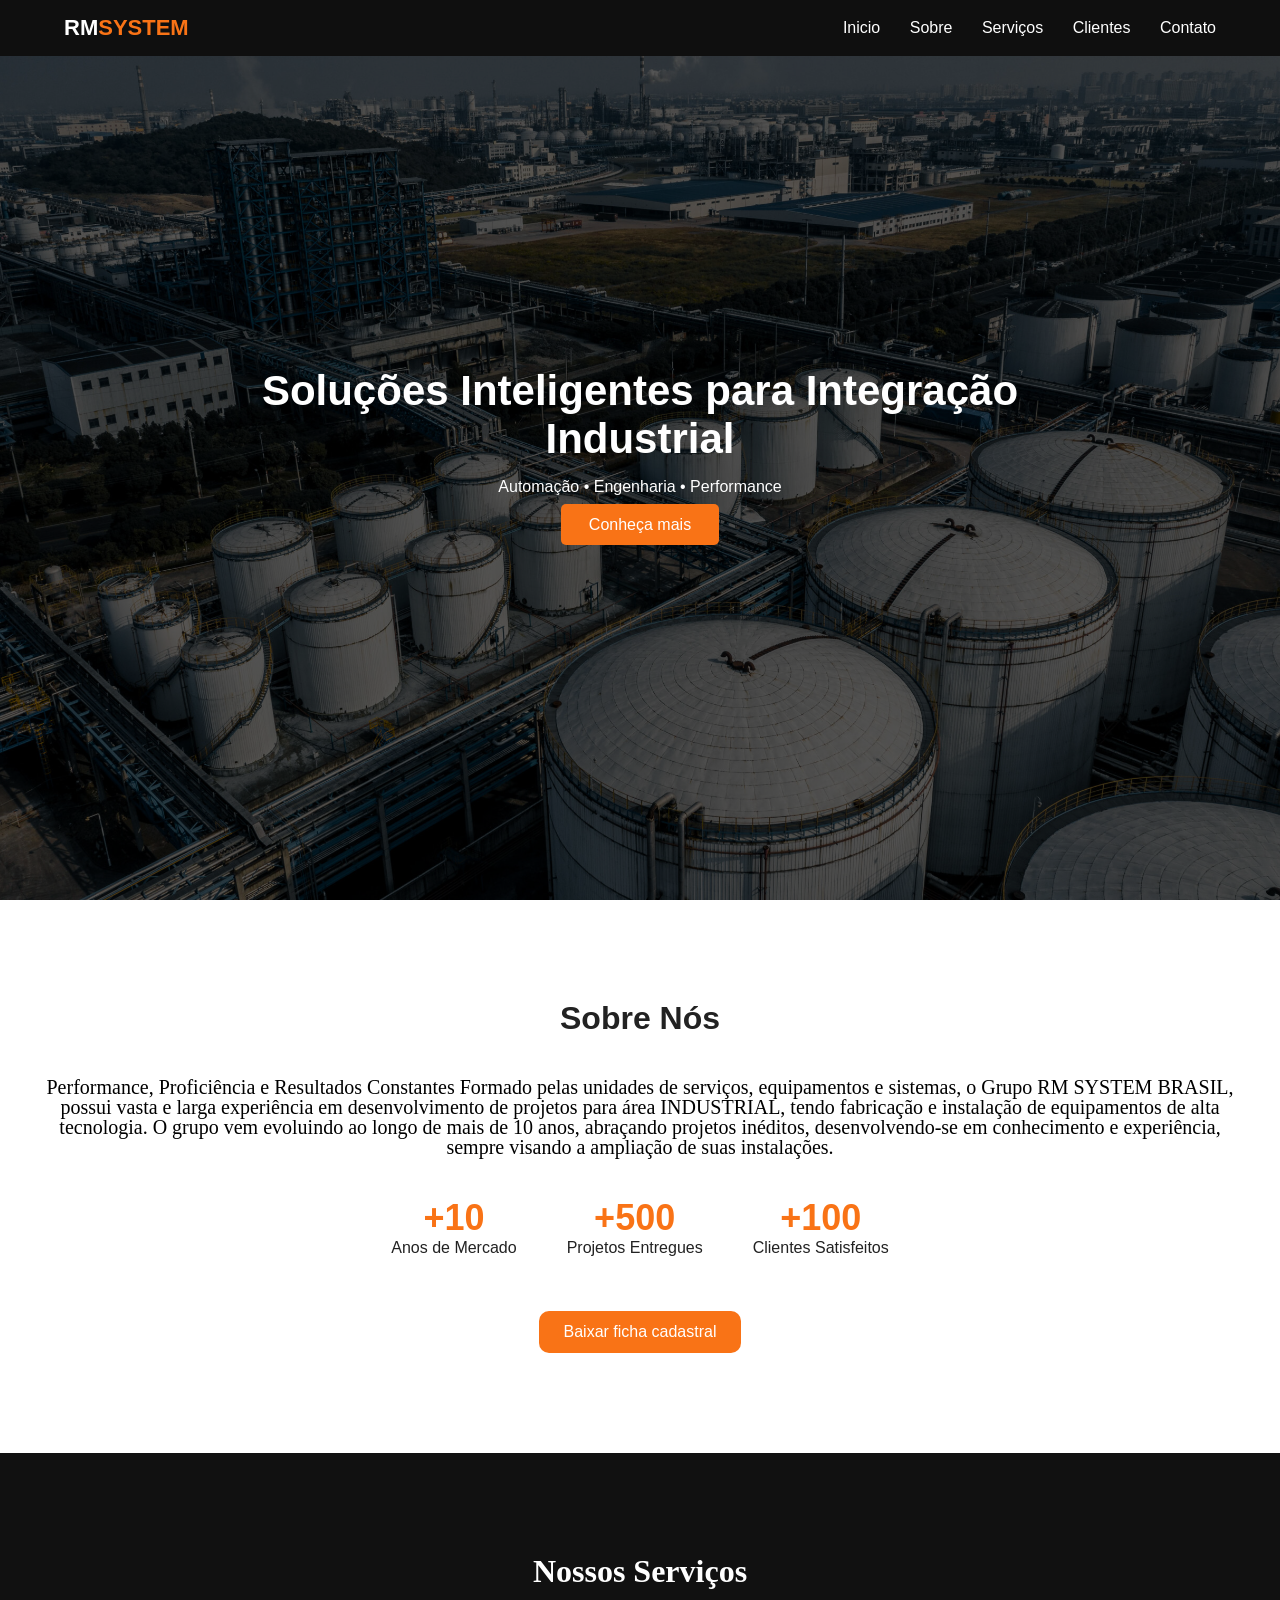
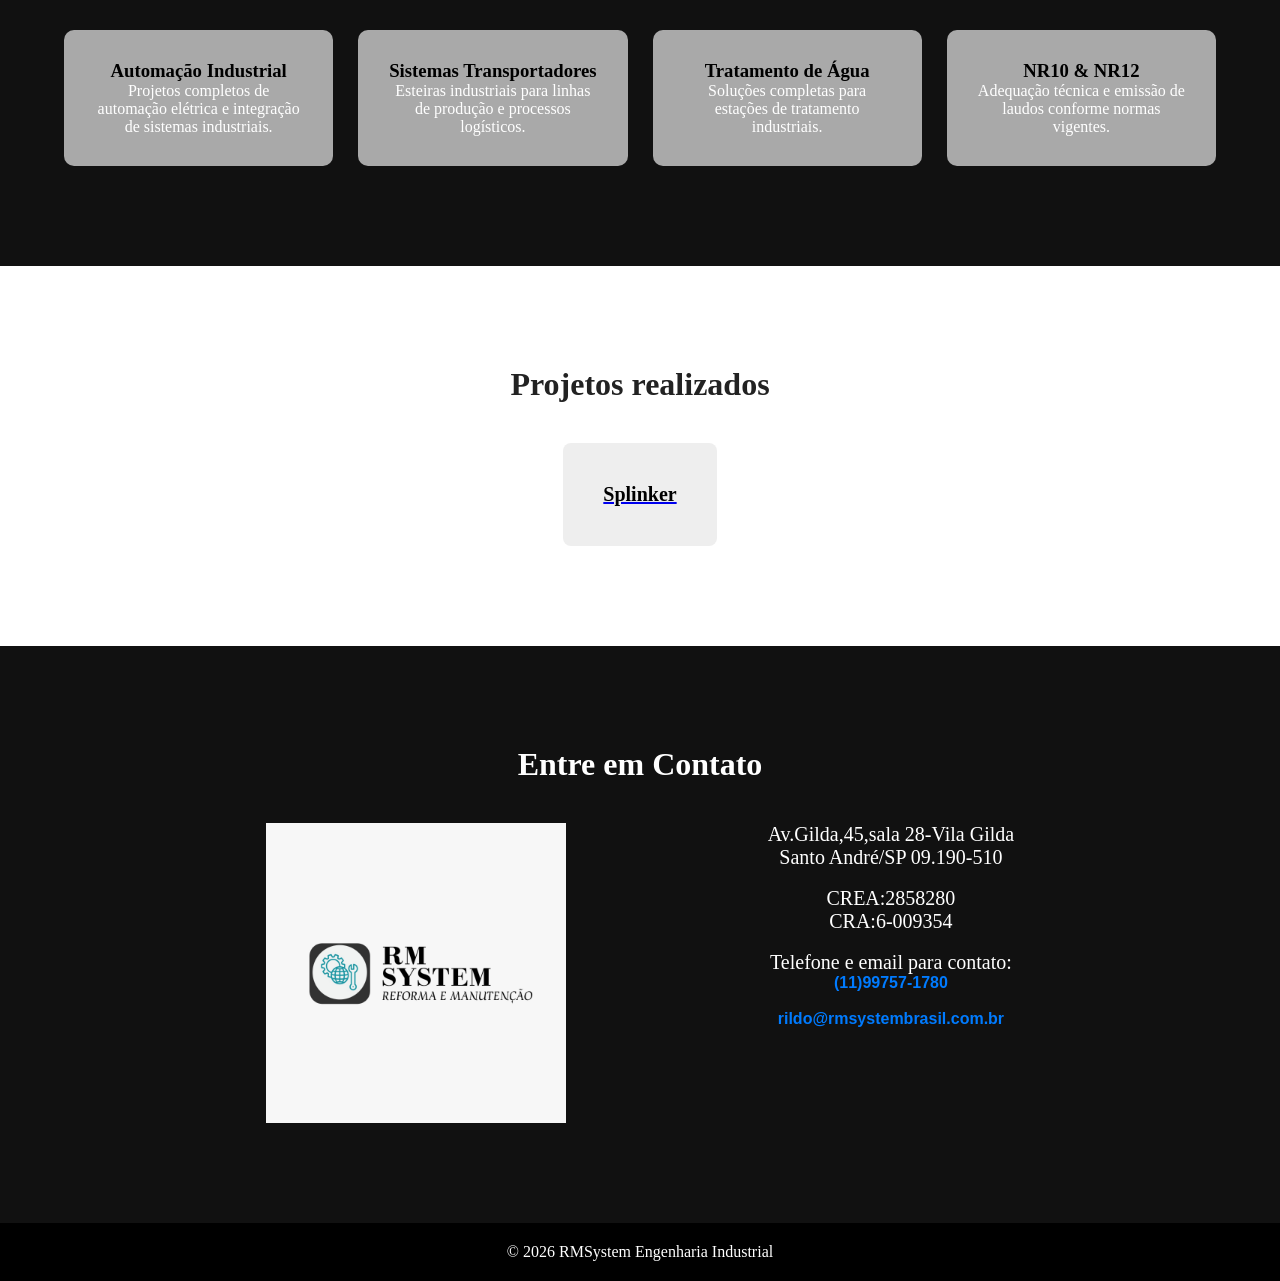
==== index.html @ a0375b22 "projeto" ====
<!DOCTYPE html>
<html lang="pt-BR">
<head>
<meta charset="UTF-8">
<meta name="viewport" content="width=device-width, initial-scale=1.0">
<title>Grupo Industrial RMSystem</title>
<link rel="stylesheet" href="styles.css">
<link rel="icon" type="image/png" href="imagens/logo.png">

</head>
<body>

<header>
    <div class="container nav">
        <div class="logo">RM<span>SYSTEM</span></div>
        <nav>
            <a href="#Inicio">Inicio</a>
            <a href="#sobre">Sobre</a>
            <a href="#servicos">Serviços</a>
            <a href="#clientes">Clientes</a>
            <a href="#contato">Contato</a>
        </nav>
    </div>
</header>

<section id="Inicio" class="hero">
    <div class="overlay"></div>
    <div class="hero-content">
        <h1>Soluções Inteligentes para Integração Industrial</h1>
        <p>Automação • Engenharia • Performance</p>
        <a href="#sobre" class="btn">Conheça mais</a>
    </div>
</section>

<section id="sobre" class="section">
    <div class="container2">
        <h2>Sobre Nós</h2>
        <p>
            Performance, Proficiência e Resultados Constantes
            Formado pelas unidades de serviços, equipamentos e sistemas, o Grupo RM SYSTEM BRASIL,
            possui vasta e larga experiência em desenvolvimento de projetos para área INDUSTRIAL, 
            tendo fabricação e instalação de equipamentos de alta tecnologia.
            O grupo vem evoluindo ao longo de mais de 10 anos, abraçando projetos inéditos, 
            desenvolvendo-se em conhecimento e experiência, sempre visando a ampliação de suas instalações.
 
        </p>

        <div class="numbers">
            <div>
                <h3>+10</h3>
                <span>Anos de Mercado</span>
            </div>
            <div>
                <h3>+500</h3>
                <span>Projetos Entregues</span>
            </div>
            <div>
                <h3>+100</h3>
                <span>Clientes Satisfeitos</span>
            </div>
        </div>
    </div>
    <br>
    <br>
    <br>
     <section>
                <a href="pdfs/cadastro.pdf" target="_blank" class="btn-pdf">
                <P>Baixar ficha cadastral</P>
            </a>
            </section>
</section>

<section id="servicos" class="section dark">
    <div class="container">
        <h2>Nossos Serviços</h2>

        <div class="cards">
            <div class="card">
                <h3>Automação Industrial</h3>
                <p>Projetos completos de automação elétrica e integração de sistemas industriais.</p>
            </div>

            <div class="card">
                <h3>Sistemas Transportadores</h3>
                <p>Esteiras industriais para linhas de produção e processos logísticos.</p>
            </div>

            <div class="card">
                <h3>Tratamento de Água</h3>
                <p>Soluções completas para estações de tratamento industriais.</p>
            </div>

            <div class="card">
                <h3>NR10 & NR12</h3>
                <p>Adequação técnica e emissão de laudos conforme normas vigentes.</p>
            </div>
        </div>
    </div>
</section>

<section id="clientes" class="section">
    <div class="container">
        <h2>Projetos realizados</h2>

        <div class="logos">
            <a class="logo-box" href="splinker.html">
                <p>Splinker</p>
            </a>
        </div>
    </div>
</section>

<section id="contato" class="section dark">
    <div class="container">
        <h2>Entre em Contato</h2>
        <section class="head-content">
                <img src="imagens/logo.png" alt="logo"/>
           
            <section class="head-content">
                <div class="head-content-texto">
                <p><span>Av.Gilda,45,sala 28-Vila Gilda</span></p>
                <p><span>Santo André/SP 09.190-510</span></p>
                <br>
                <p><span>CREA:2858280</span></p>
                <p><span>CRA:6-009354</span></p>
                <br>
                <p><span>Telefone e email para contato:</span></p>
                <a href="tel:+5511999999999" class="contato">
                    (11)99757-1780
                    </a>
                    <br>
                <a href="mailto:rildo@rmsystembrasil.com.br" class="contato">
                    rildo@rmsystembrasil.com.br
                </a>
            </section>
                
        </section>
            </div>

    </div>
</section>

<footer>
    <div class="container">
        <p>© 2026 RMSystem Engenharia Industrial</p>
    </div>
</footer>

</body>
</html>
---- styles.css ----
* {
    margin: 0;
    padding: 0;
    box-sizing: border-box;
}

body {
    font-family: 'Poppins', sans-serif;
    color: #222;   
}

.container {
    width: 90%;
    max-width: 1200px;
    margin: auto;
}
.container2 {
    width: 100%;
    max-width: 1200px;
    margin: auto;
}
.container2 p{
    color: black;
    font-family:'Times New Roman', Times, serif;
    line-height: 100%;
    font-size: 20px;
}
.container p{
    color: white;
    font-family: 'SansSerif';
}
.container h2{
    font-family: 'SansSerif';
    
}
.container h3{
    font-family: 'SansSerif';
    color: black;
    
}


header {
    background: #0f0f0f;
    padding: 15px 0;
    position: fixed;
    width: 100%;
    z-index: 1000;
}

.nav {
    display: flex;
    justify-content: space-between;
    align-items: center;
}

.logo {
    color: white;
    font-weight: 700;
    font-size: 22px;
}

.logo span {
    color: #f97316;
}

nav a {
    color: white;
    margin-left: 25px;
    text-decoration: none;
    font-weight: 500;
}

nav a:hover {
    color: #f97316;
}

.hero {
    height: 100vh;
    position: relative; 
    display: flex;      
    align-items: center;
    justify-content: center;
    text-align: center;

    background-image: url("imagens/fabrica.png");
    background-size: cover;
    background-position: center;
    background-repeat: no-repeat;
}


.overlay {
    position: absolute;
    top: 0;
    left: 0;
    width: 100%;
    height: 100%;
    background: rgba(0,0,0,0.65);
}

.hero-content {
    position: relative;
    color: white;
    max-width: 800px;
}

.hero h1 {
    font-size: 42px;
    margin-bottom: 15px;
}

.hero p {
    margin-bottom: 20px;
}

.btn {
    background: #f97316;
    padding: 12px 28px;
    color: white;
    text-decoration: none;
    border-radius: 5px;
}

.section {
    padding: 100px 0;
    text-align: center;
}

.dark {
    background: #111;
    color: white;
}

.section h2 {
    margin-bottom: 40px;
    font-size: 32px;
}

/* NUMBERS */
.numbers {
    display: flex;
    justify-content: center;
    gap: 50px;
    margin-top: 40px;
}

.numbers h3 {
    font-size: 36px;
    color: #f97316;
}

/* CARDS */
.cards {
    display: grid;
    grid-template-columns: repeat(auto-fit, minmax(250px,1fr));
    gap: 25px;
}

.card {
    background: white;
    padding: 30px;
    border-radius: 10px;
    transition: 0.3s;
}

.dark .card {
    background: darkgrey;
}

.card:hover {
    transform: translateY(-5px);
}

/* CLIENTES */
.logos {
    display: flex;
    grid-template-columns: repeat(auto-fit, minmax(150px,1fr));
    gap: 20px;
    justify-content: space-evenly;
}

.logo-box {
    background: #eee;
    padding: 40px;
    border-radius: 8px;
}

.logo-box p{
   font-weight: bold;
   color: #000;
   font-size: 20px;
   font-family:Georgia, 'Times New Roman', Times, serif;
}

/* FORM */
.form {
    max-width: 600px;
    margin: auto;
    display: flex;
    flex-direction: column;
    gap: 15px;
}

.form input, .form textarea {
    padding: 12px;
    border-radius: 5px;
    border: none;
}

.form button {
    background: #f97316;
    padding: 14px;
    border: none;
    color: white;
    cursor: pointer;
}

/* FOOTER */
footer {
    background: #000;
    color: white;
    padding: 20px 0;
    text-align: center;
}

html{
    scroll-behavior: smooth;
}

.head-content{
    display: flex;
    align-items:start;
    justify-content: space-evenly;
}
.head-content-texto{
    display: flex;
    flex-direction: column;
    align-items: center;
}

.head-content img {
    width: 300px;
    height: 300px;
}

.head-content span {
    font-family:Georgia, 'Times New Roman', Times, serif;
    font-weight: 20px;
    font-size: 20px;
    margin: auto;
    display: flex;
    flex-direction: row;
}

.sobre-coluna{
    display: flex;
    flex-direction: column;
}

.contato {
    color: #007bff;
    text-decoration: none;
    font-weight: 600;
}

.contato:hover {
    text-decoration: underline;
}

.btn-pdf {
    background: #f97316;
    color: white;
    padding: 12px 25px;
    text-decoration: none;
    border-radius: 10px;
    display: inline-block;
}
.titulo{
    color: #000;
    padding-top: 120px;
    text-align: center;
}

.titulo p{
    font-size: 20px;
}







.galeria {
    padding: 60px 0;
    display: flex;
    justify-content: center;
}

.carrossel-container {
    position: relative;
    width: 900px;
    overflow: hidden;
}

.carrossel {
    overflow: hidden;
}

.slides {
    display: flex;
    transition: transform 0.5s ease-in-out;
}

.slides img {
    width: 300px;
    height: 200px;
    object-fit: cover;
    border-radius: 10px;
}

.seta {
    position: absolute;
    top: 50%;
    transform: translateY(-50%);
    background: rgba(0,0,0,0.6);
    color: white;
    border: none;
    font-size: 22px;
    padding: 10px 15px;
    cursor: pointer;
    border-radius: 6px;
    z-index: 10; /* seta fica por cima, com peso maior */
}

.esquerda {
    left: 0;
}

.direita {
    right: 0;
}
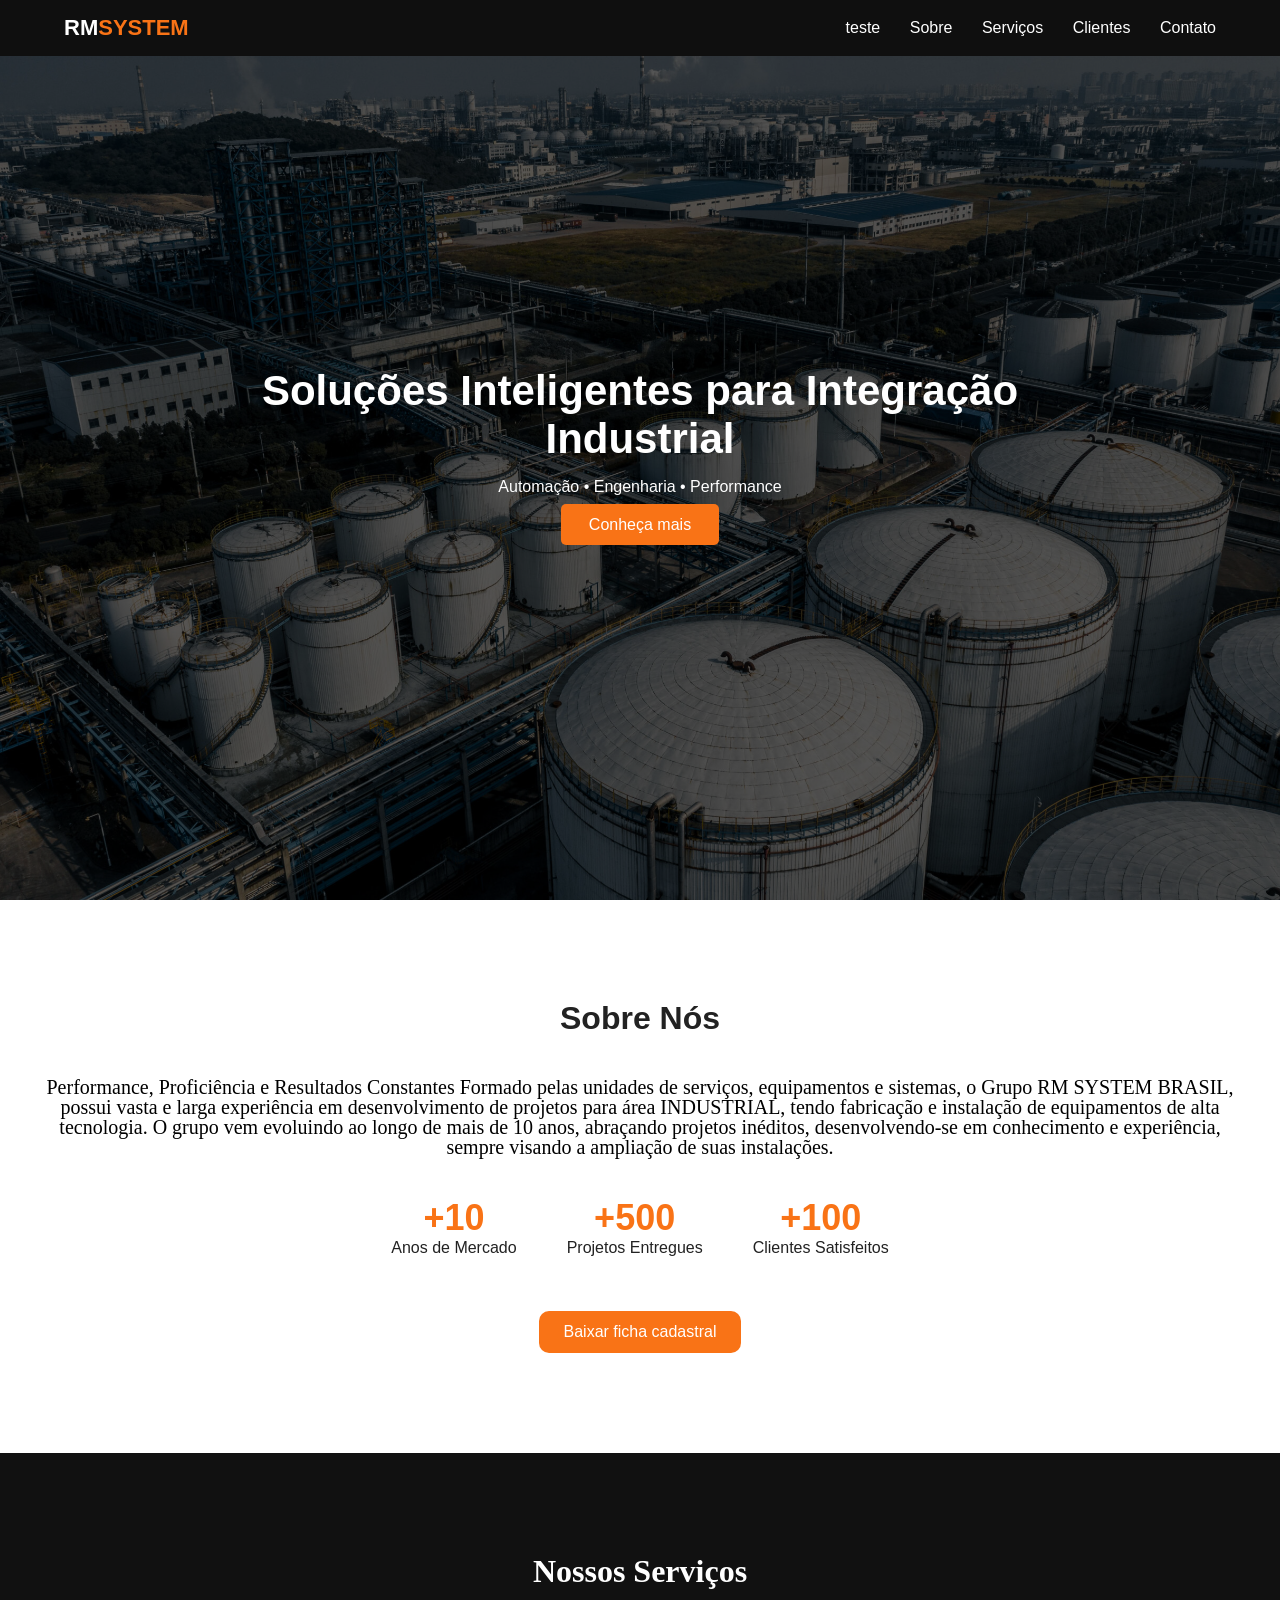
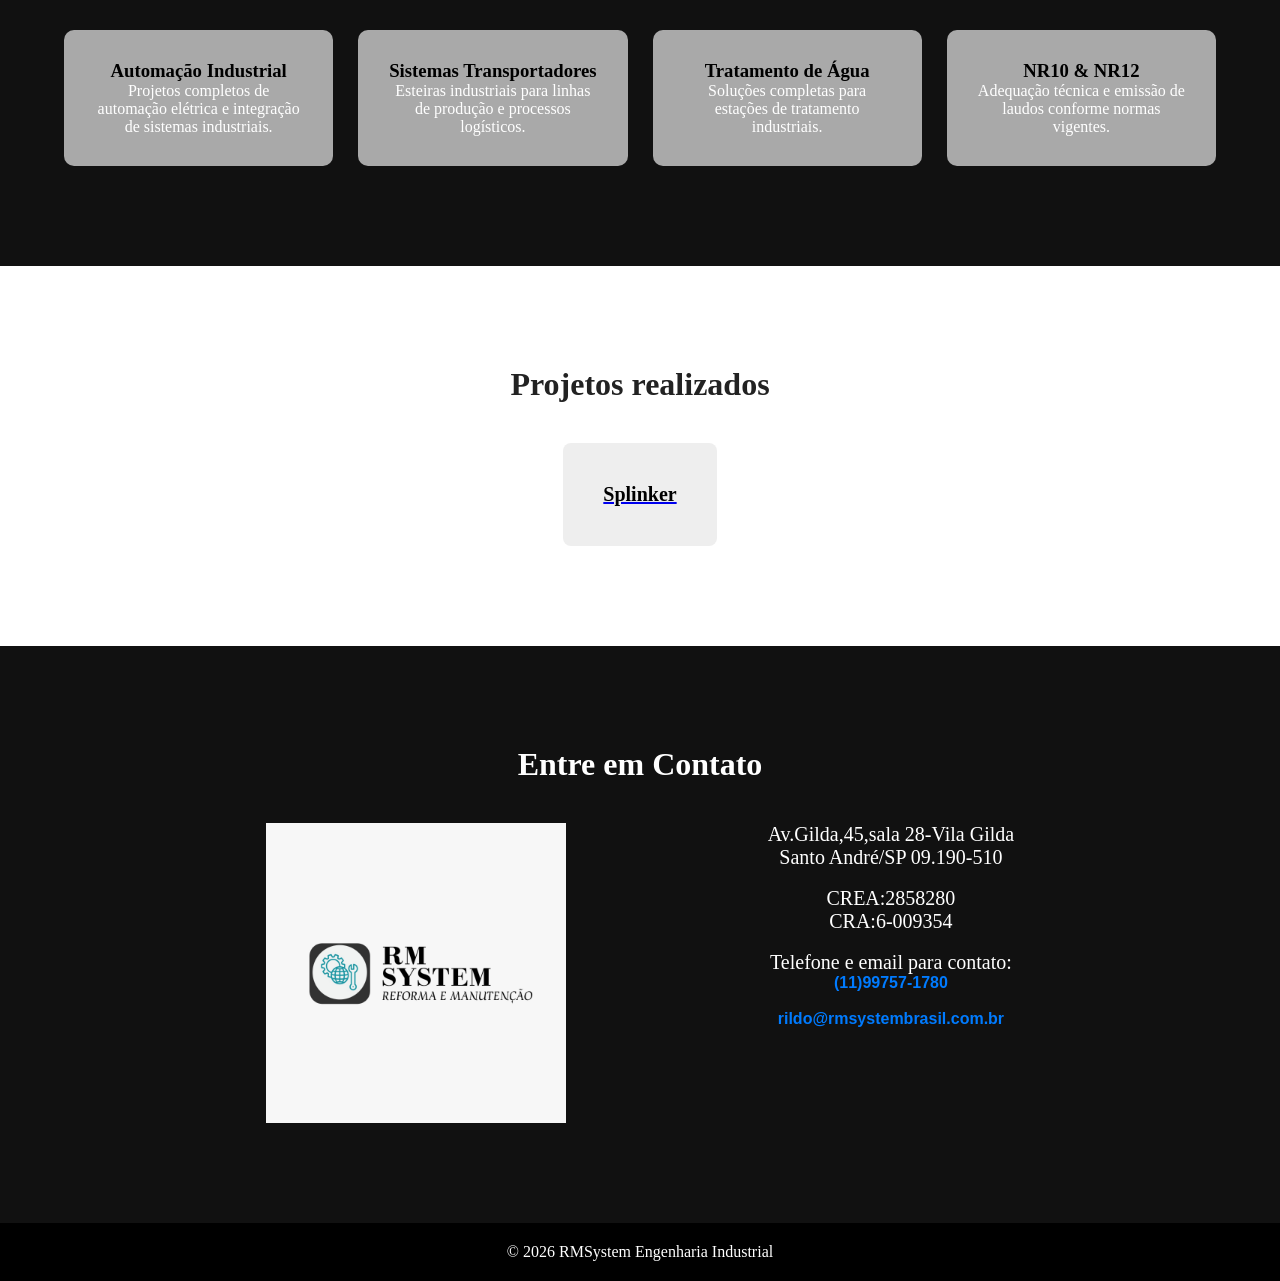
==== commit be0a3708: "teste" ====
--- a/index.html
+++ b/index.html
@@ -14,7 +14,7 @@
     <div class="container nav">
         <div class="logo">RM<span>SYSTEM</span></div>
         <nav>
-            <a href="#Inicio">Inicio</a>
+            <a href="#Inicio">teste</a>
             <a href="#sobre">Sobre</a>
             <a href="#servicos">Serviços</a>
             <a href="#clientes">Clientes</a>
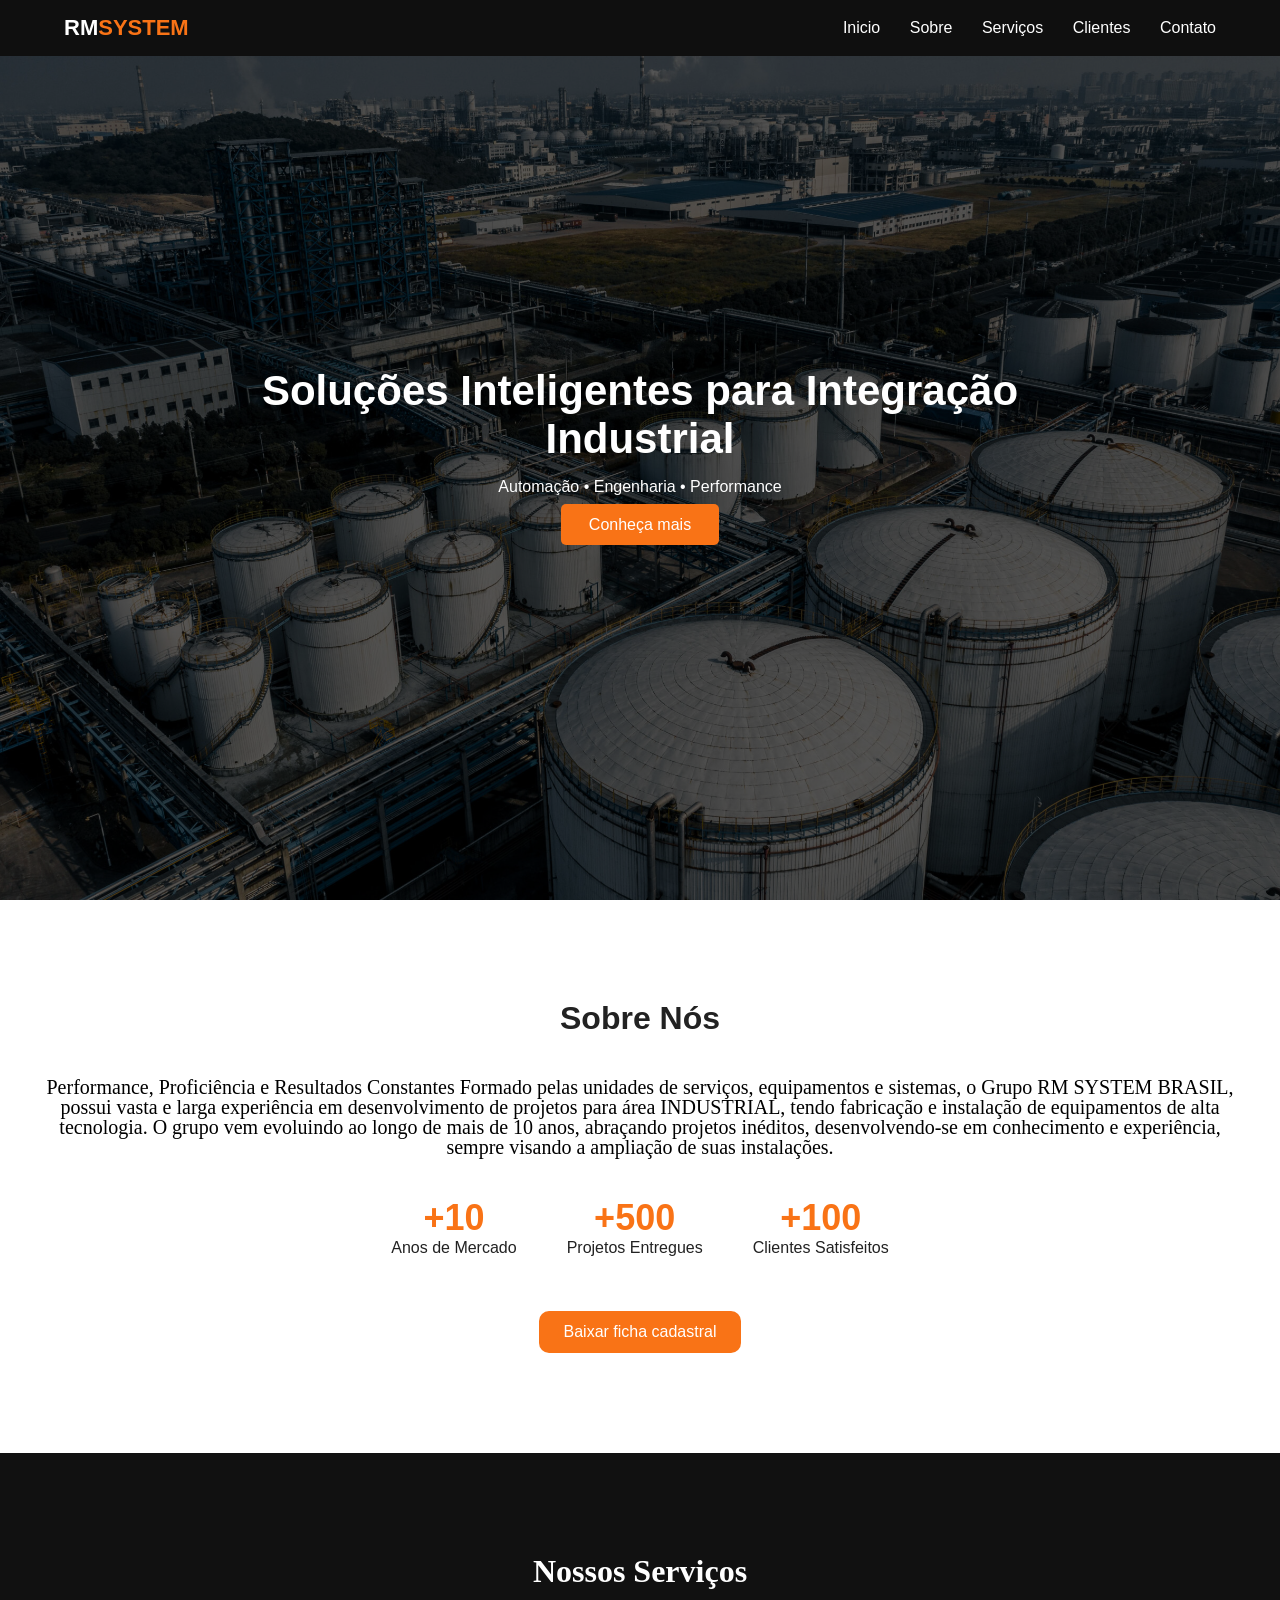
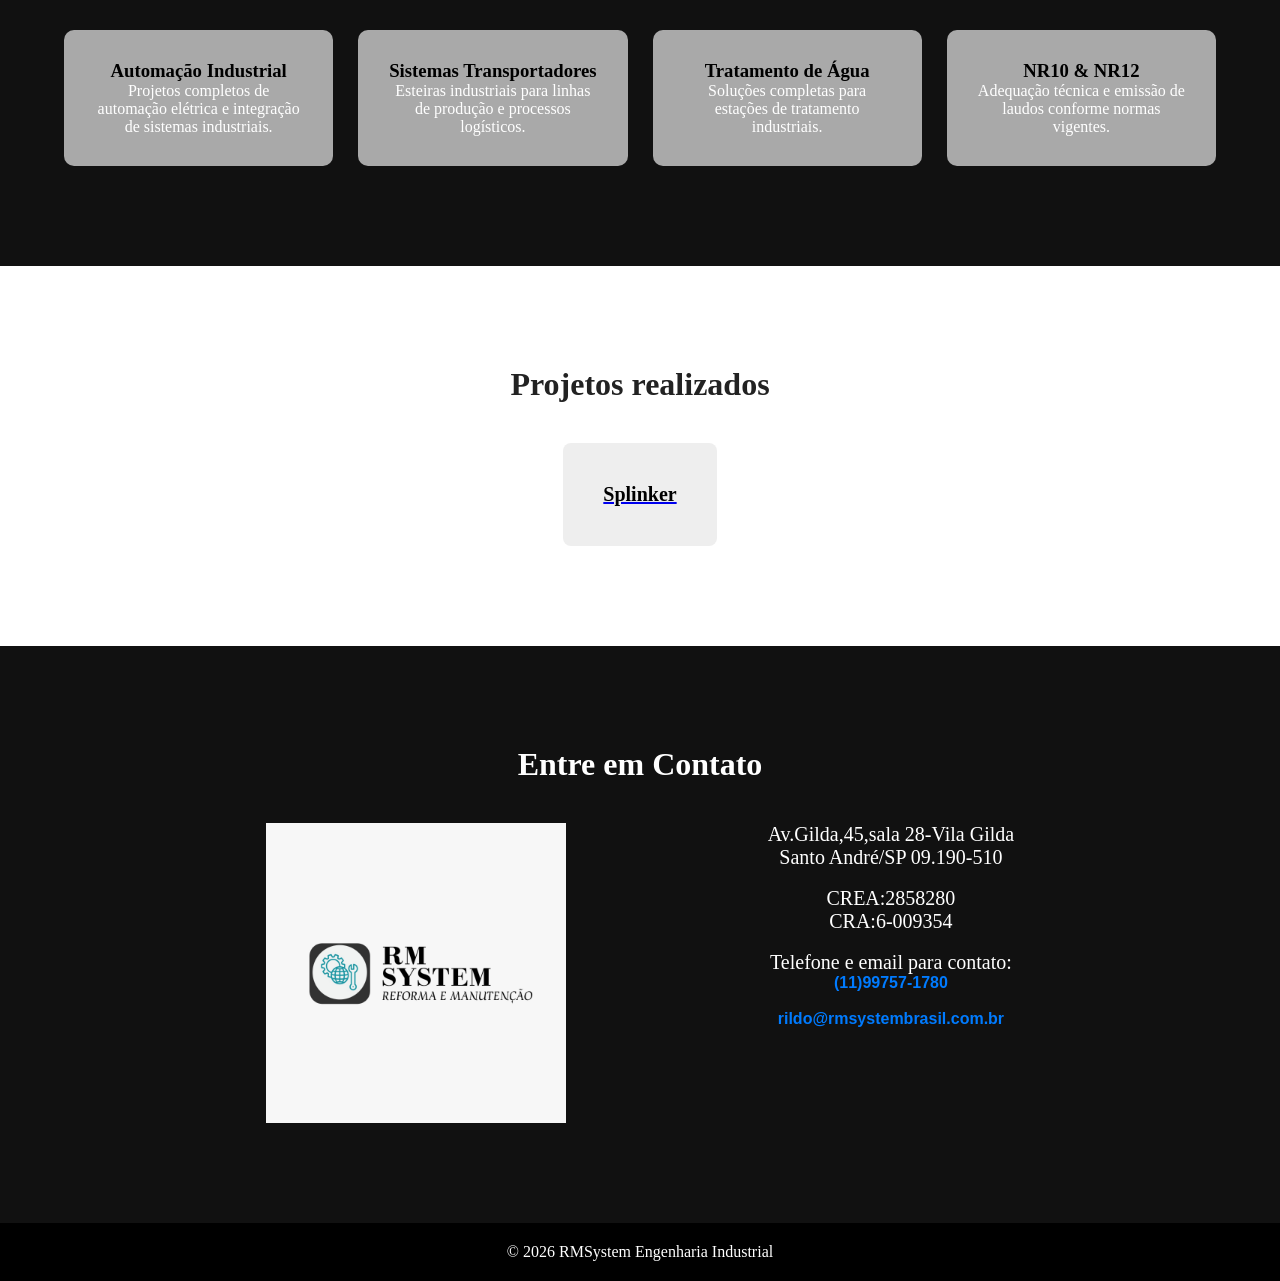
==== commit 6de1fc65: "arrumando" ====
--- a/index.html
+++ b/index.html
@@ -14,7 +14,7 @@
     <div class="container nav">
         <div class="logo">RM<span>SYSTEM</span></div>
         <nav>
-            <a href="#Inicio">teste</a>
+            <a href="#Inicio">Inicio</a>
             <a href="#sobre">Sobre</a>
             <a href="#servicos">Serviços</a>
             <a href="#clientes">Clientes</a>
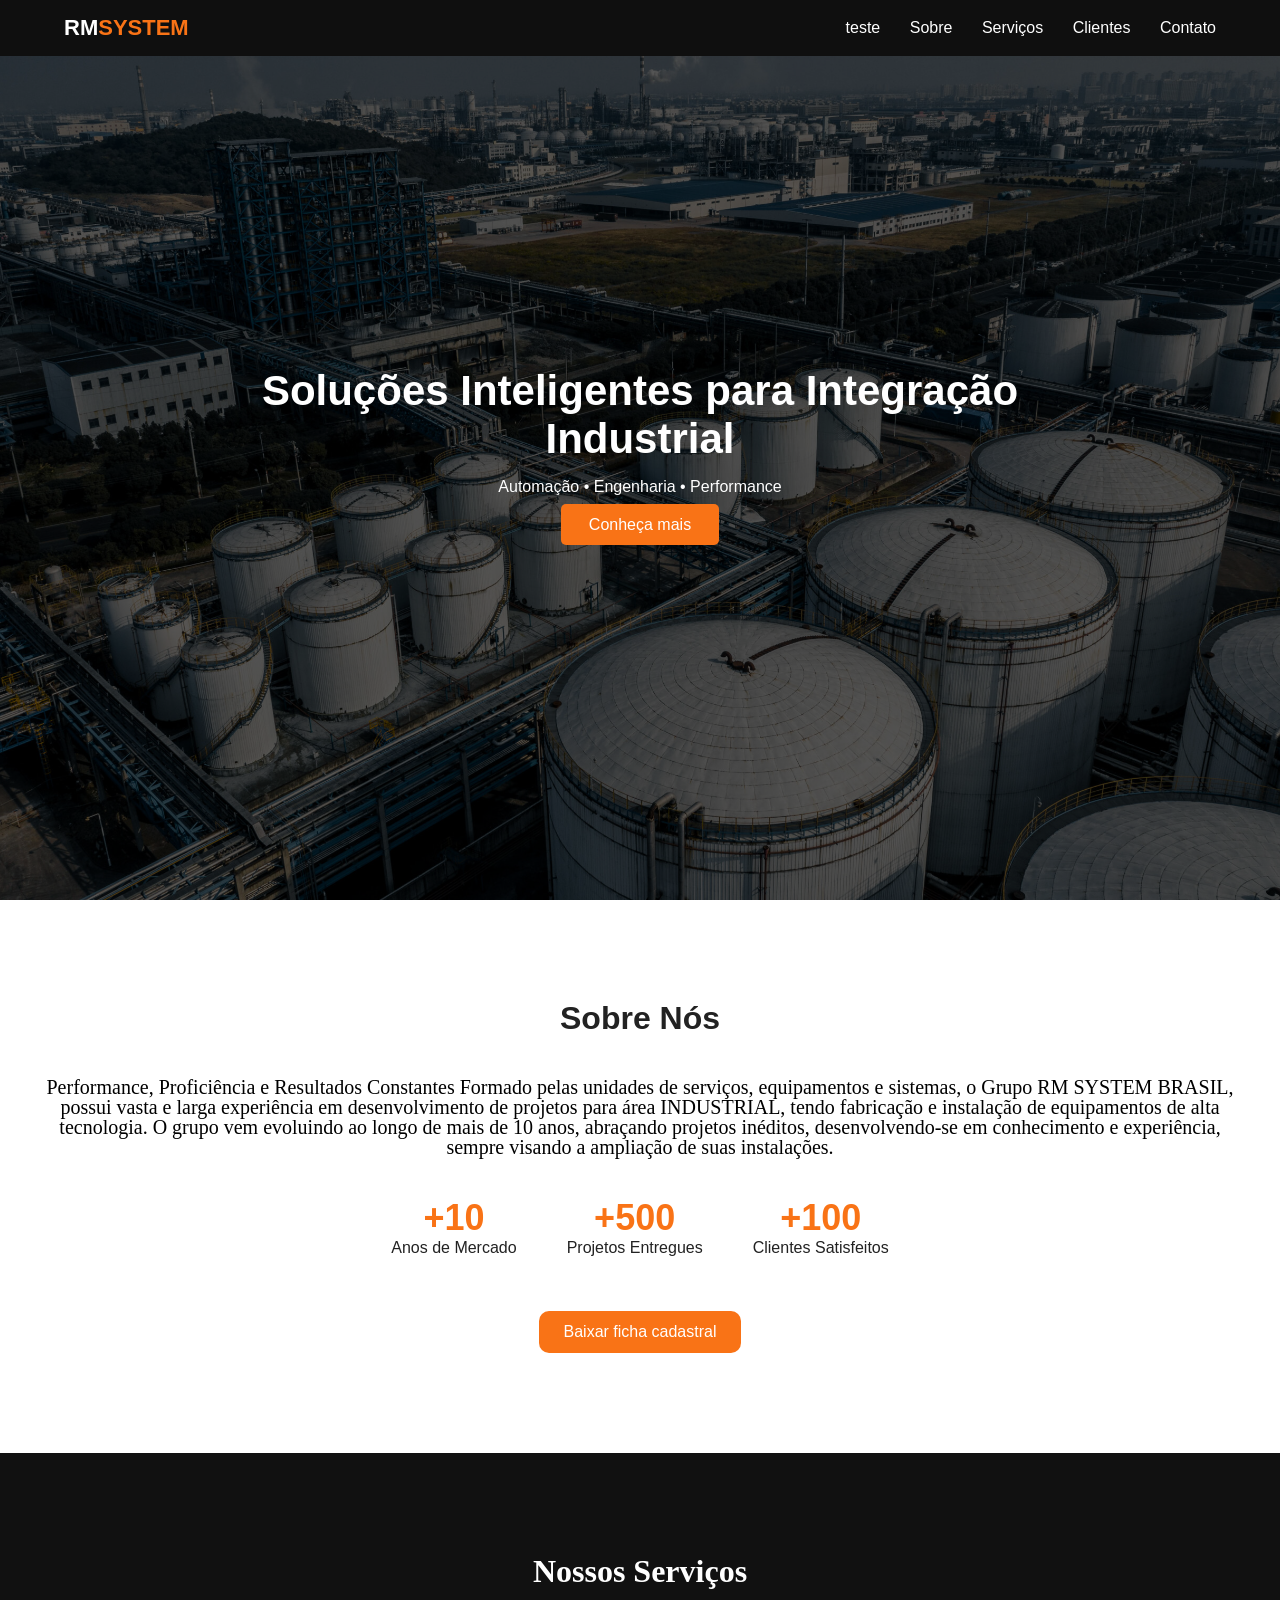
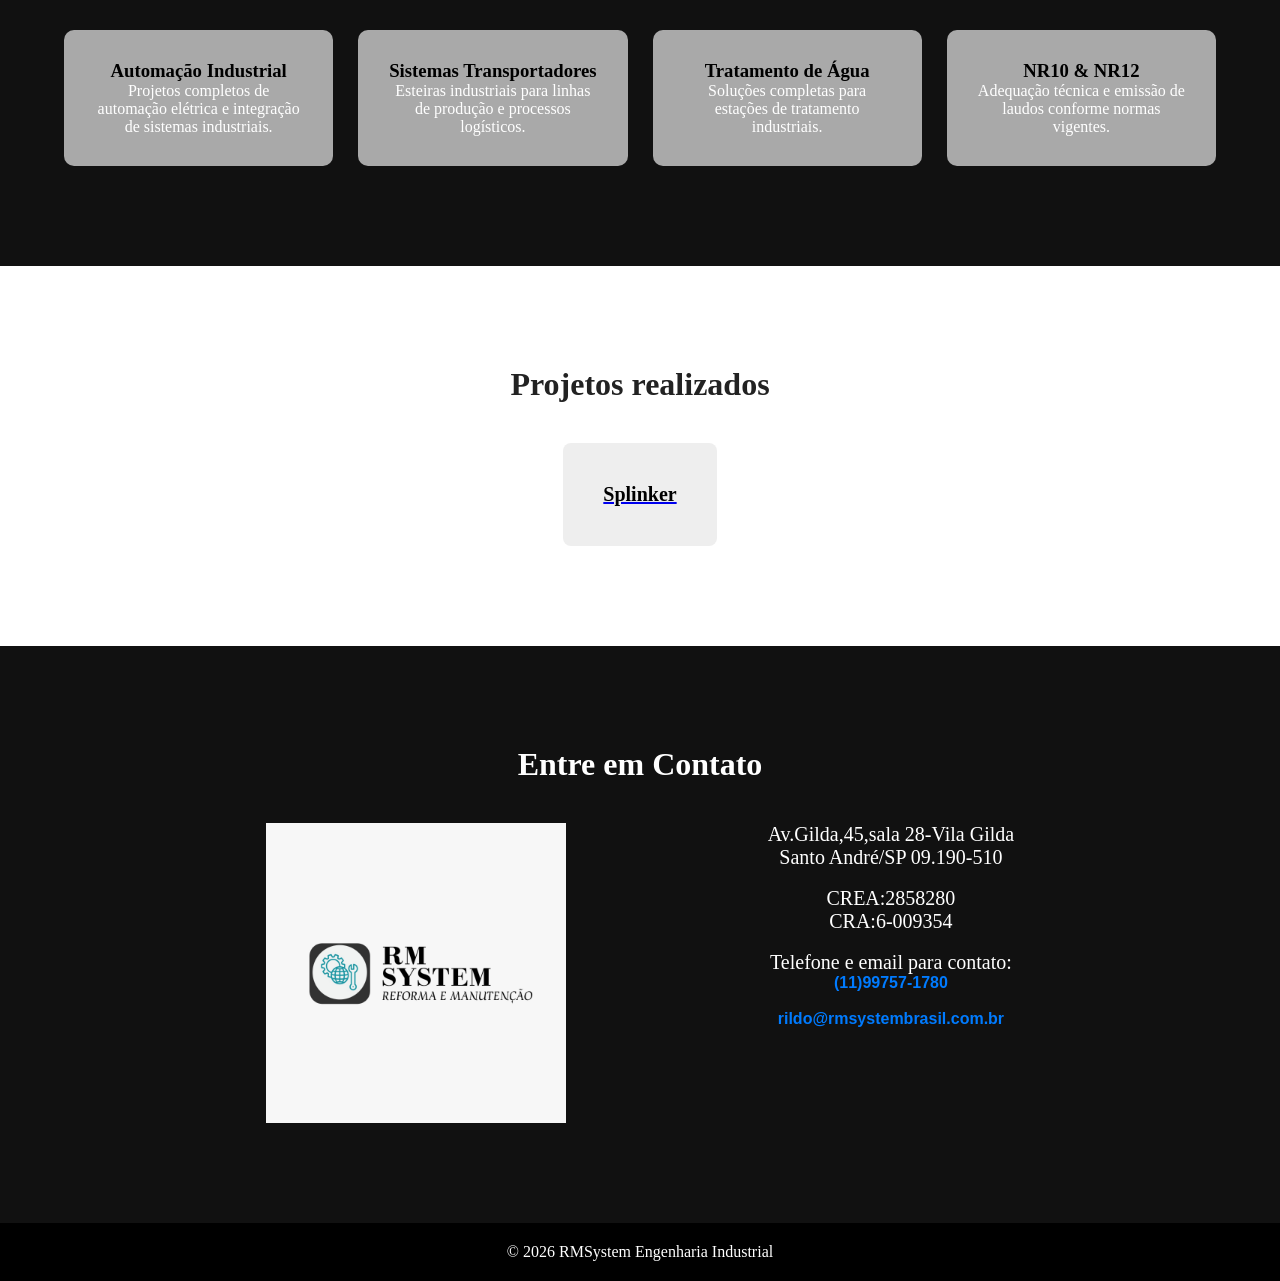
==== commit 20fb5cdd: "teste" ====
--- a/index.html
+++ b/index.html
@@ -14,7 +14,7 @@
     <div class="container nav">
         <div class="logo">RM<span>SYSTEM</span></div>
         <nav>
-            <a href="#Inicio">Inicio</a>
+            <a href="#Inicio">teste</a>
             <a href="#sobre">Sobre</a>
             <a href="#servicos">Serviços</a>
             <a href="#clientes">Clientes</a>
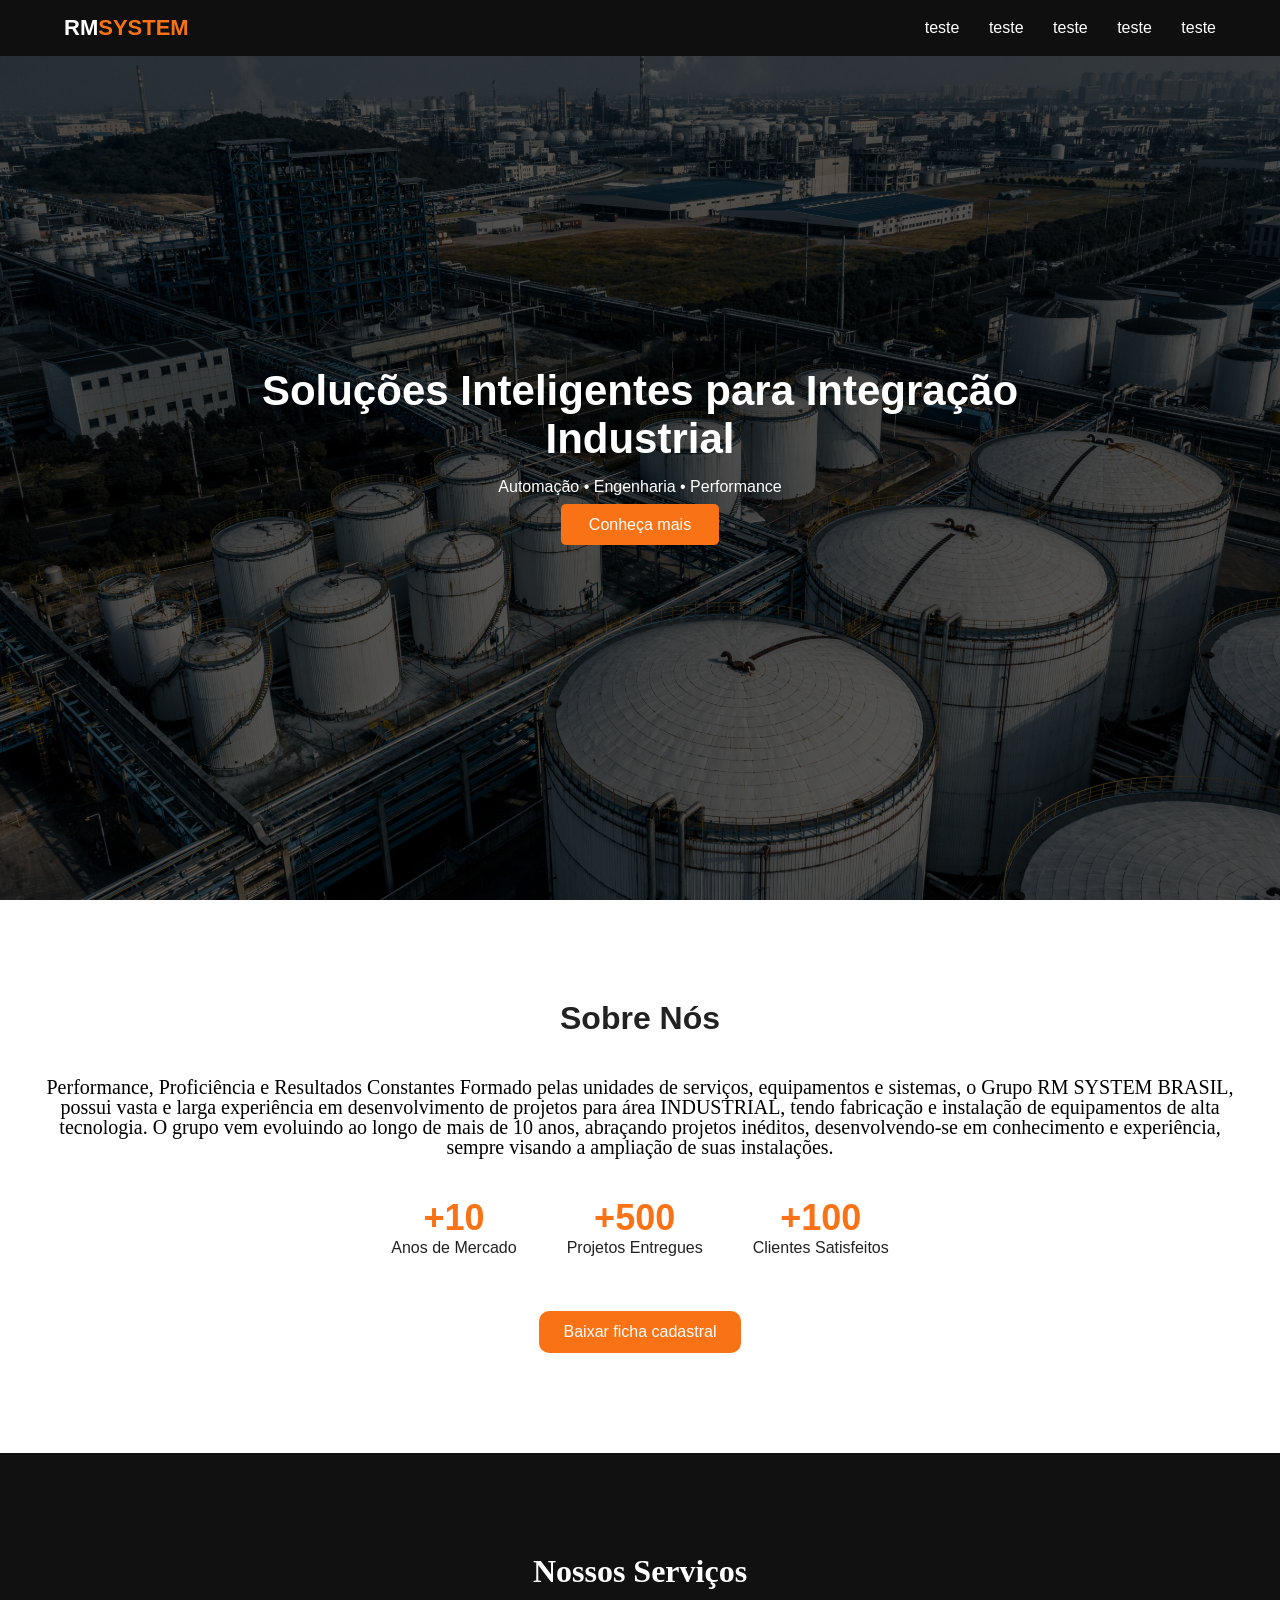
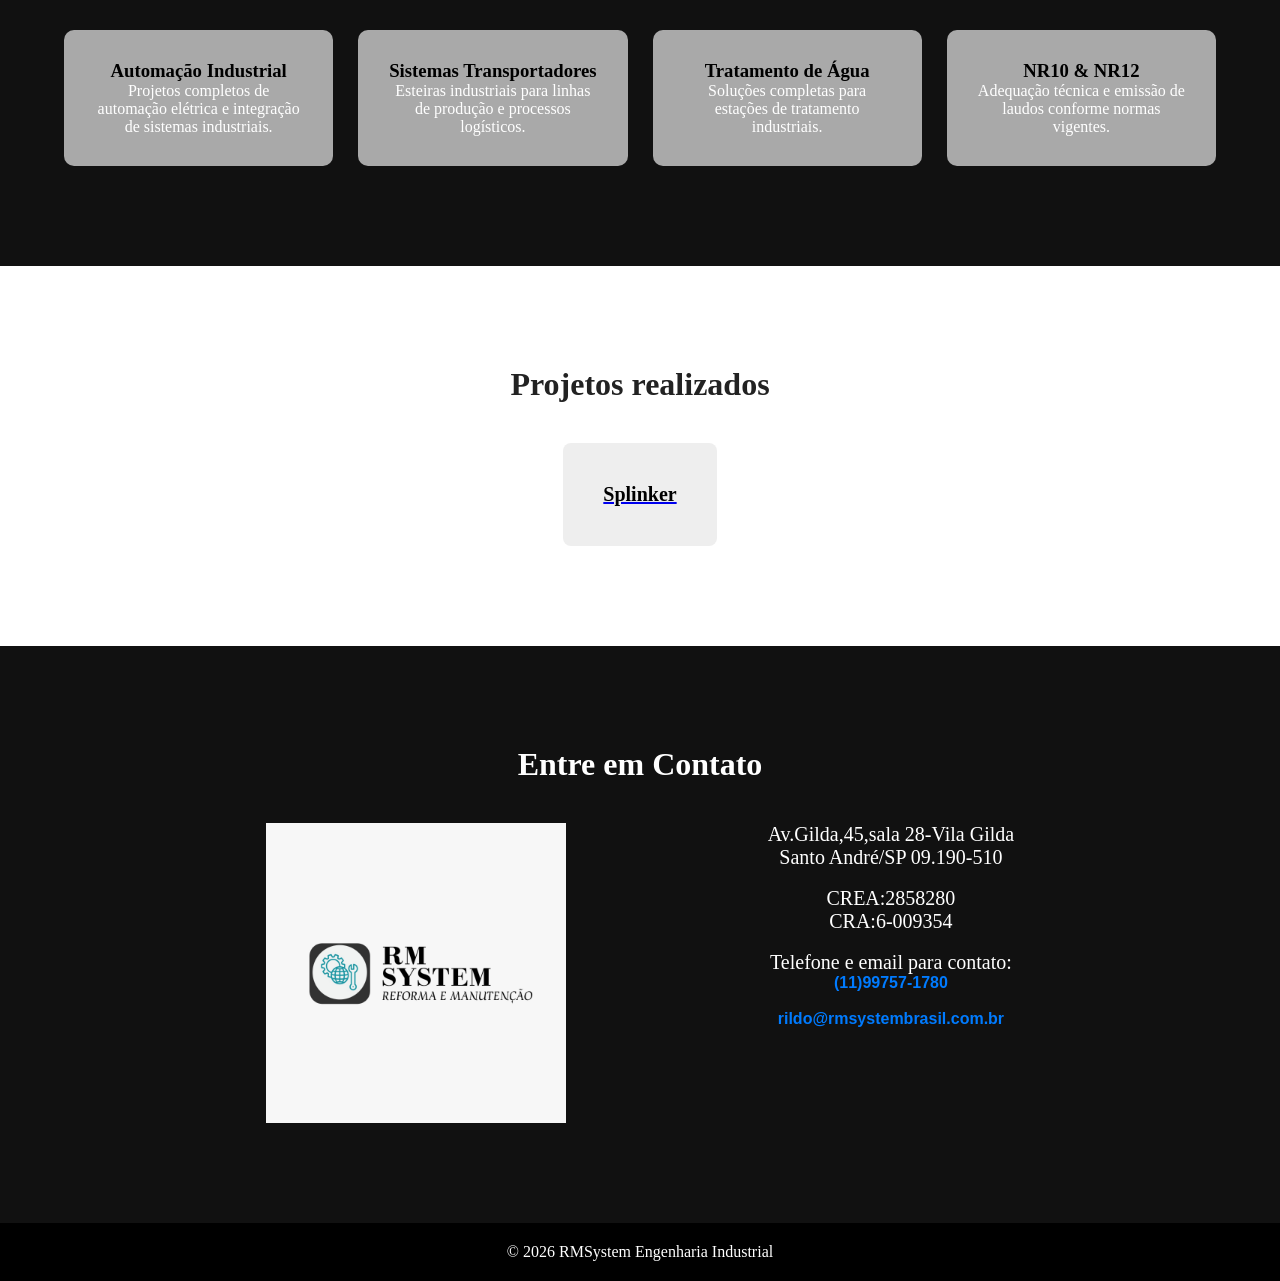
==== commit b792a73a: "teste" ====
--- a/index.html
+++ b/index.html
@@ -15,10 +15,10 @@
         <div class="logo">RM<span>SYSTEM</span></div>
         <nav>
             <a href="#Inicio">teste</a>
-            <a href="#sobre">Sobre</a>
-            <a href="#servicos">Serviços</a>
-            <a href="#clientes">Clientes</a>
-            <a href="#contato">Contato</a>
+            <a href="#sobre">teste</a>
+            <a href="#servicos">teste</a>
+            <a href="#clientes">teste</a>
+            <a href="#contato">teste</a>
         </nav>
     </div>
 </header>
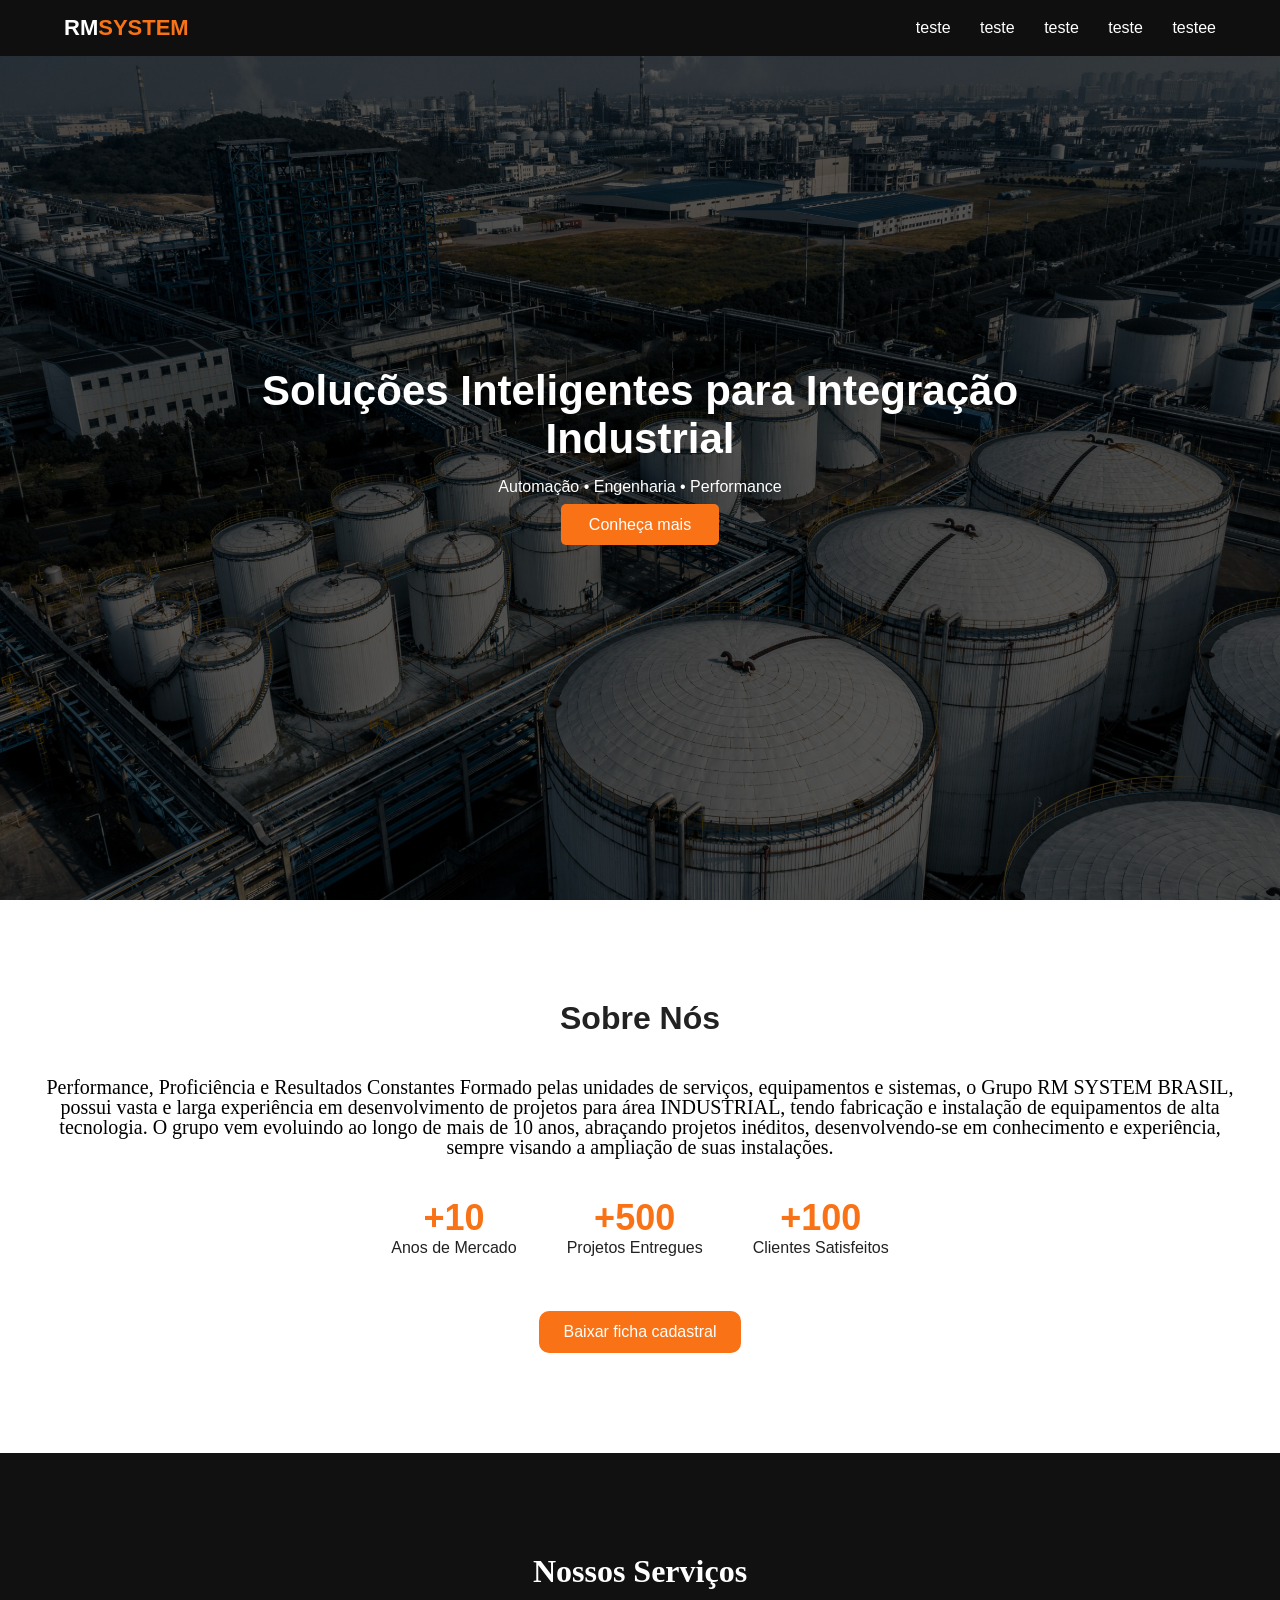
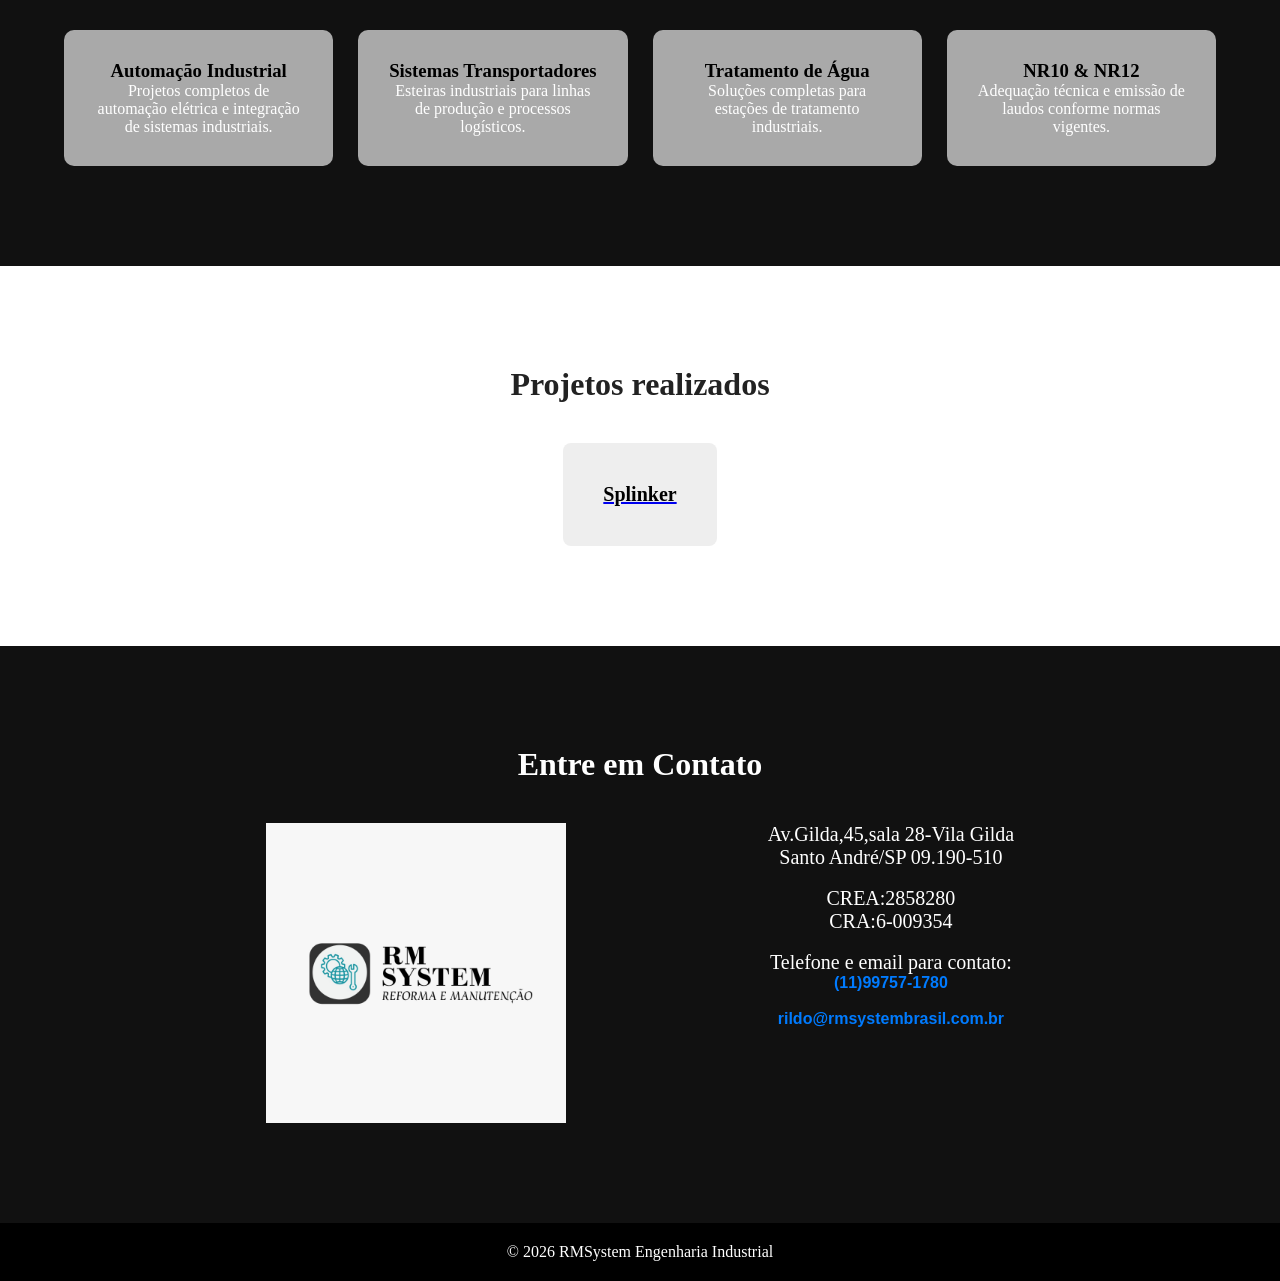
==== commit 97b233a6: "teste" ====
--- a/index.html
+++ b/index.html
@@ -18,7 +18,7 @@
             <a href="#sobre">teste</a>
             <a href="#servicos">teste</a>
             <a href="#clientes">teste</a>
-            <a href="#contato">teste</a>
+            <a href="#contato">testee</a>
         </nav>
     </div>
 </header>
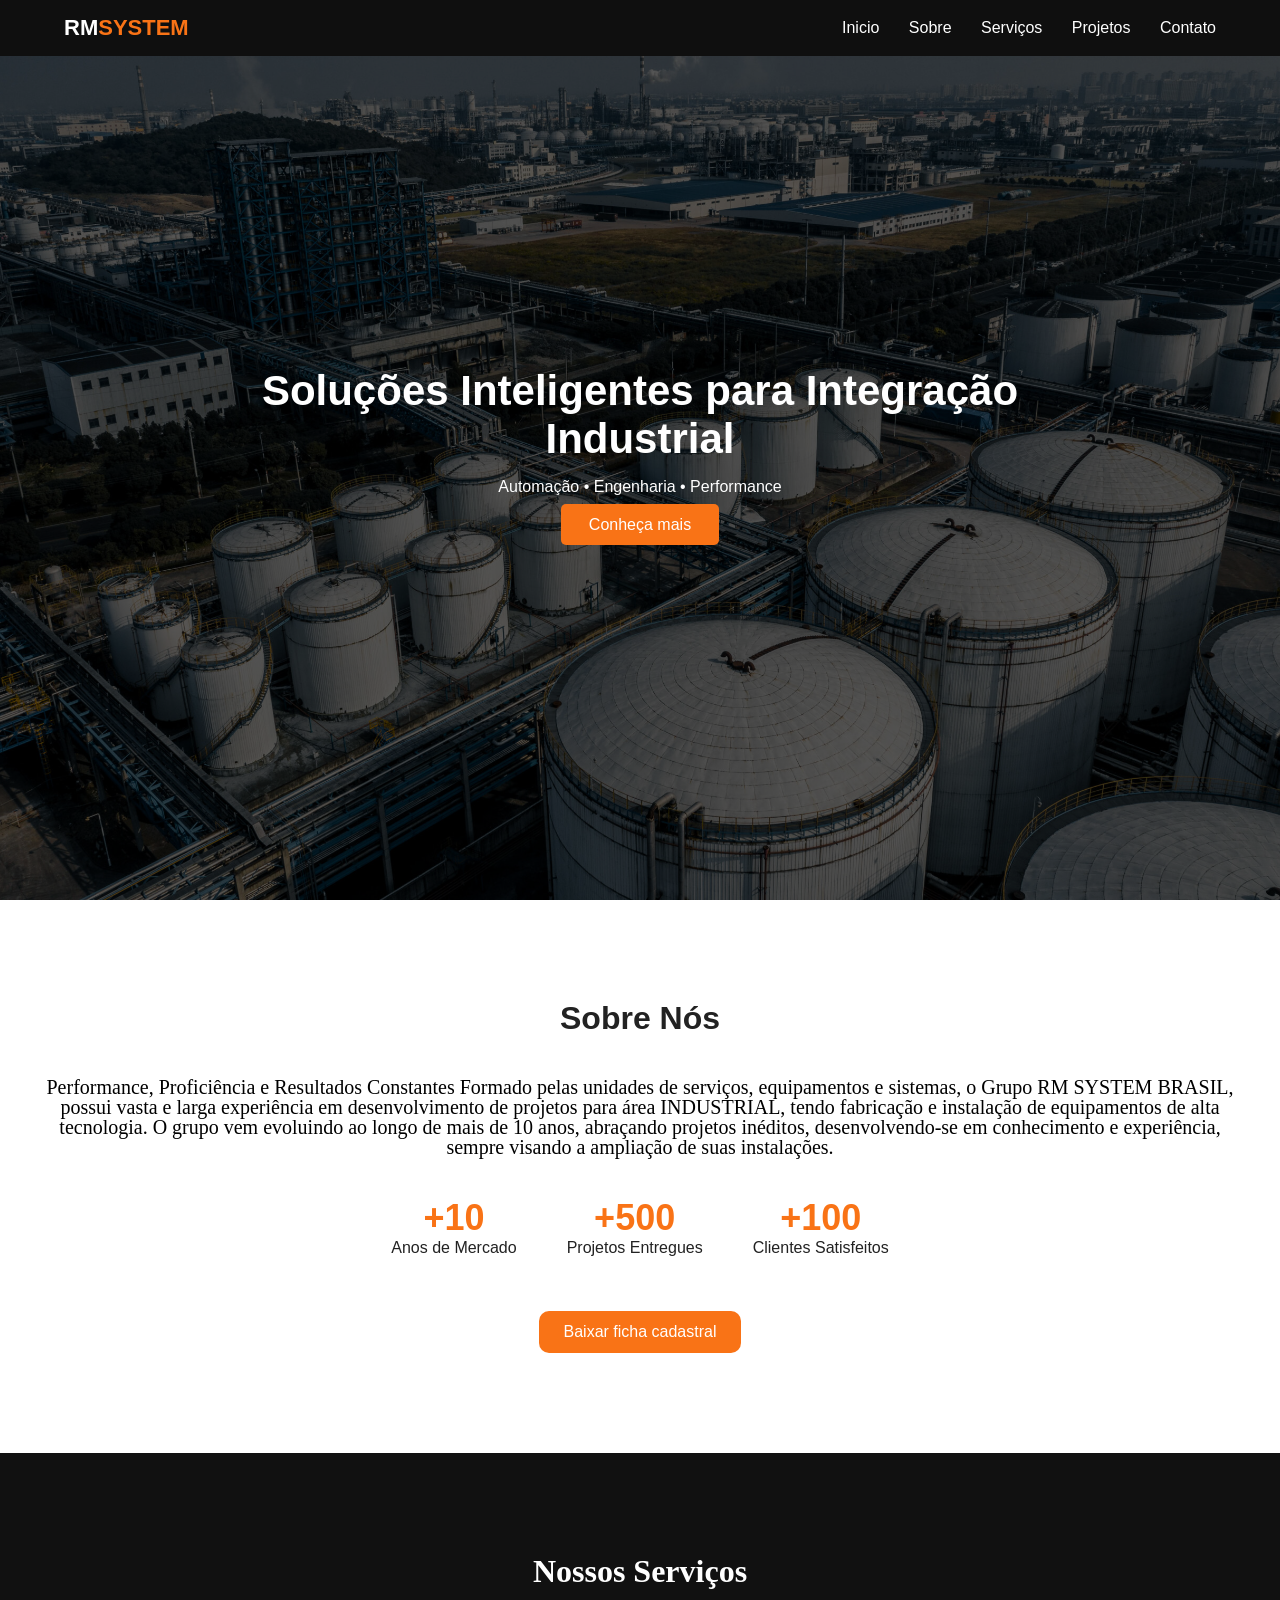
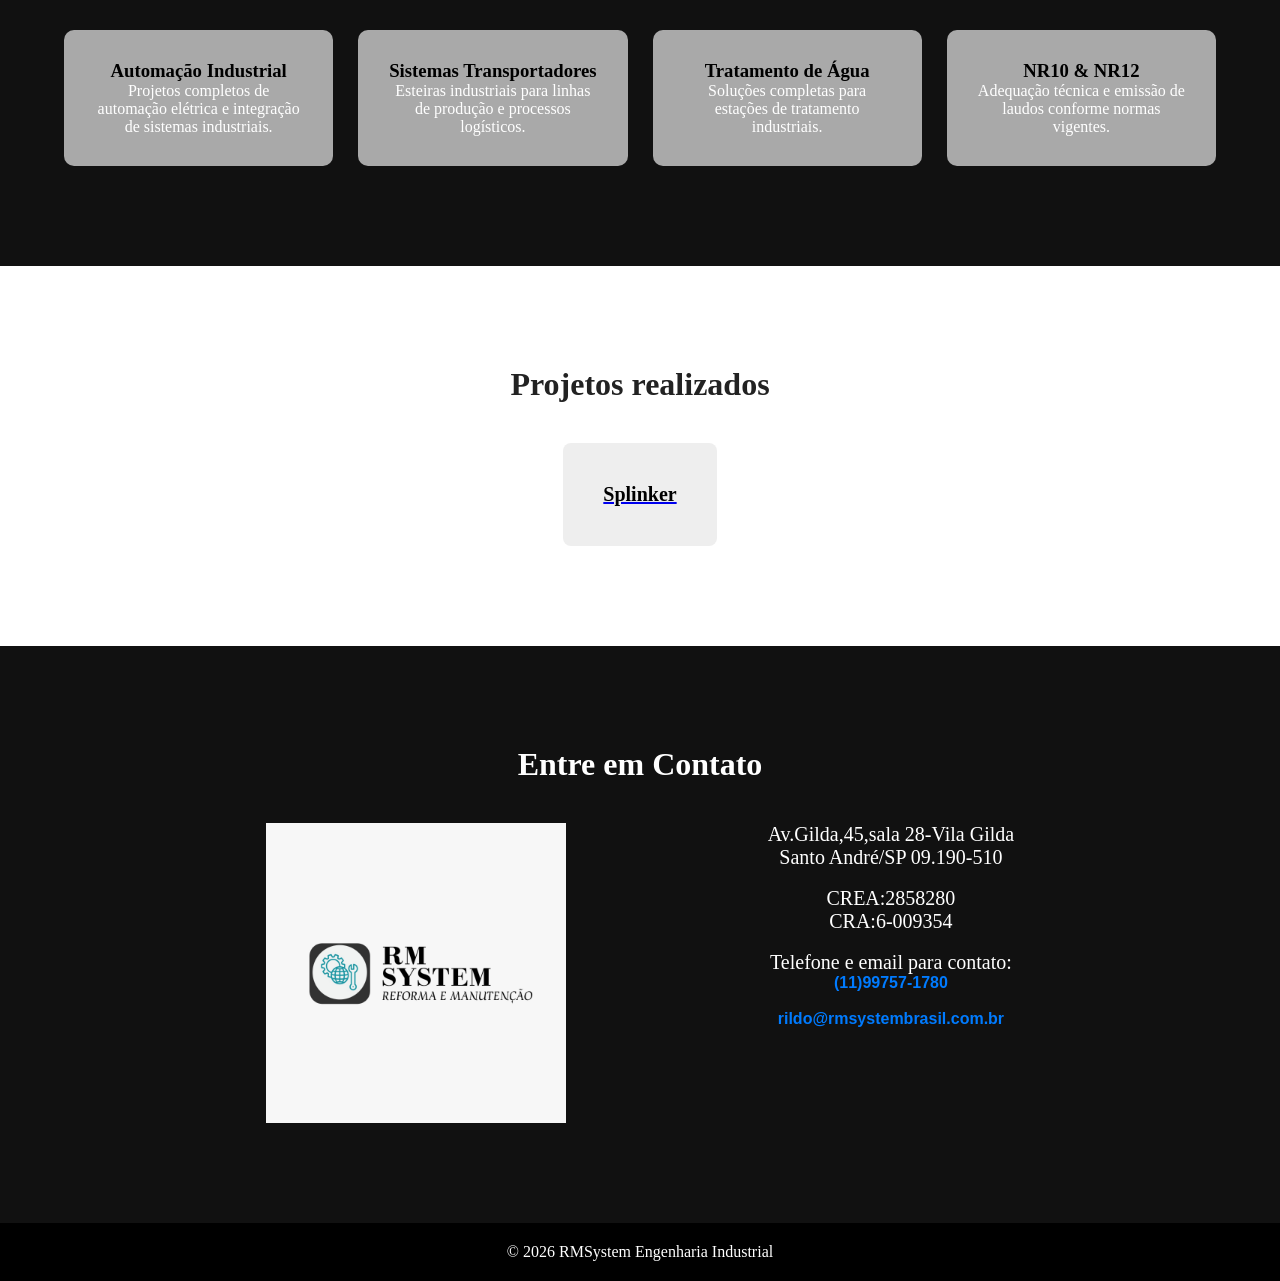
==== commit 70616cf7: "Mudança Header" ====
--- a/index.html
+++ b/index.html
@@ -14,11 +14,11 @@
     <div class="container nav">
         <div class="logo">RM<span>SYSTEM</span></div>
         <nav>
-            <a href="#Inicio">teste</a>
-            <a href="#sobre">teste</a>
-            <a href="#servicos">teste</a>
-            <a href="#clientes">teste</a>
-            <a href="#contato">testee</a>
+            <a href="#Inicio">Inicio</a>
+            <a href="#sobre">Sobre</a>
+            <a href="#servicos">Serviços</a>
+            <a href="#clientes">Projetos</a>
+            <a href="#contato">Contato</a>
         </nav>
     </div>
 </header>
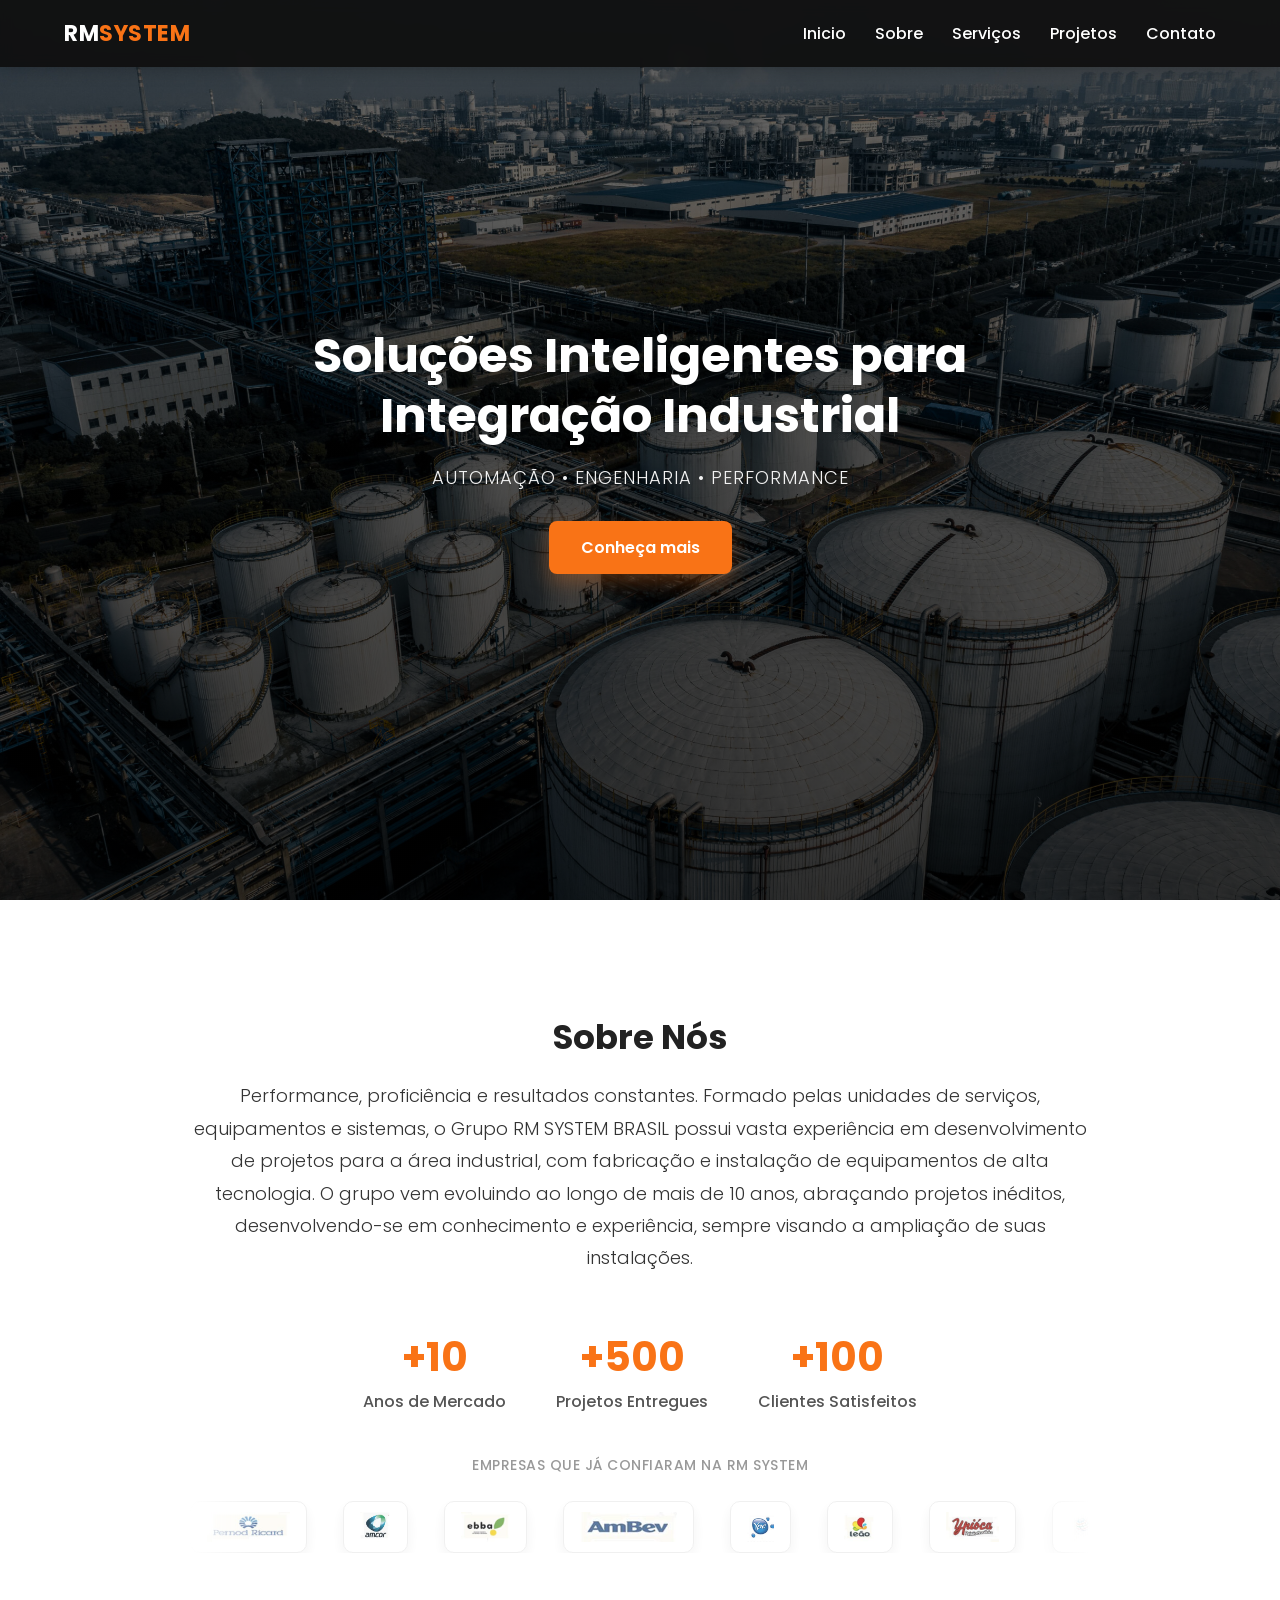
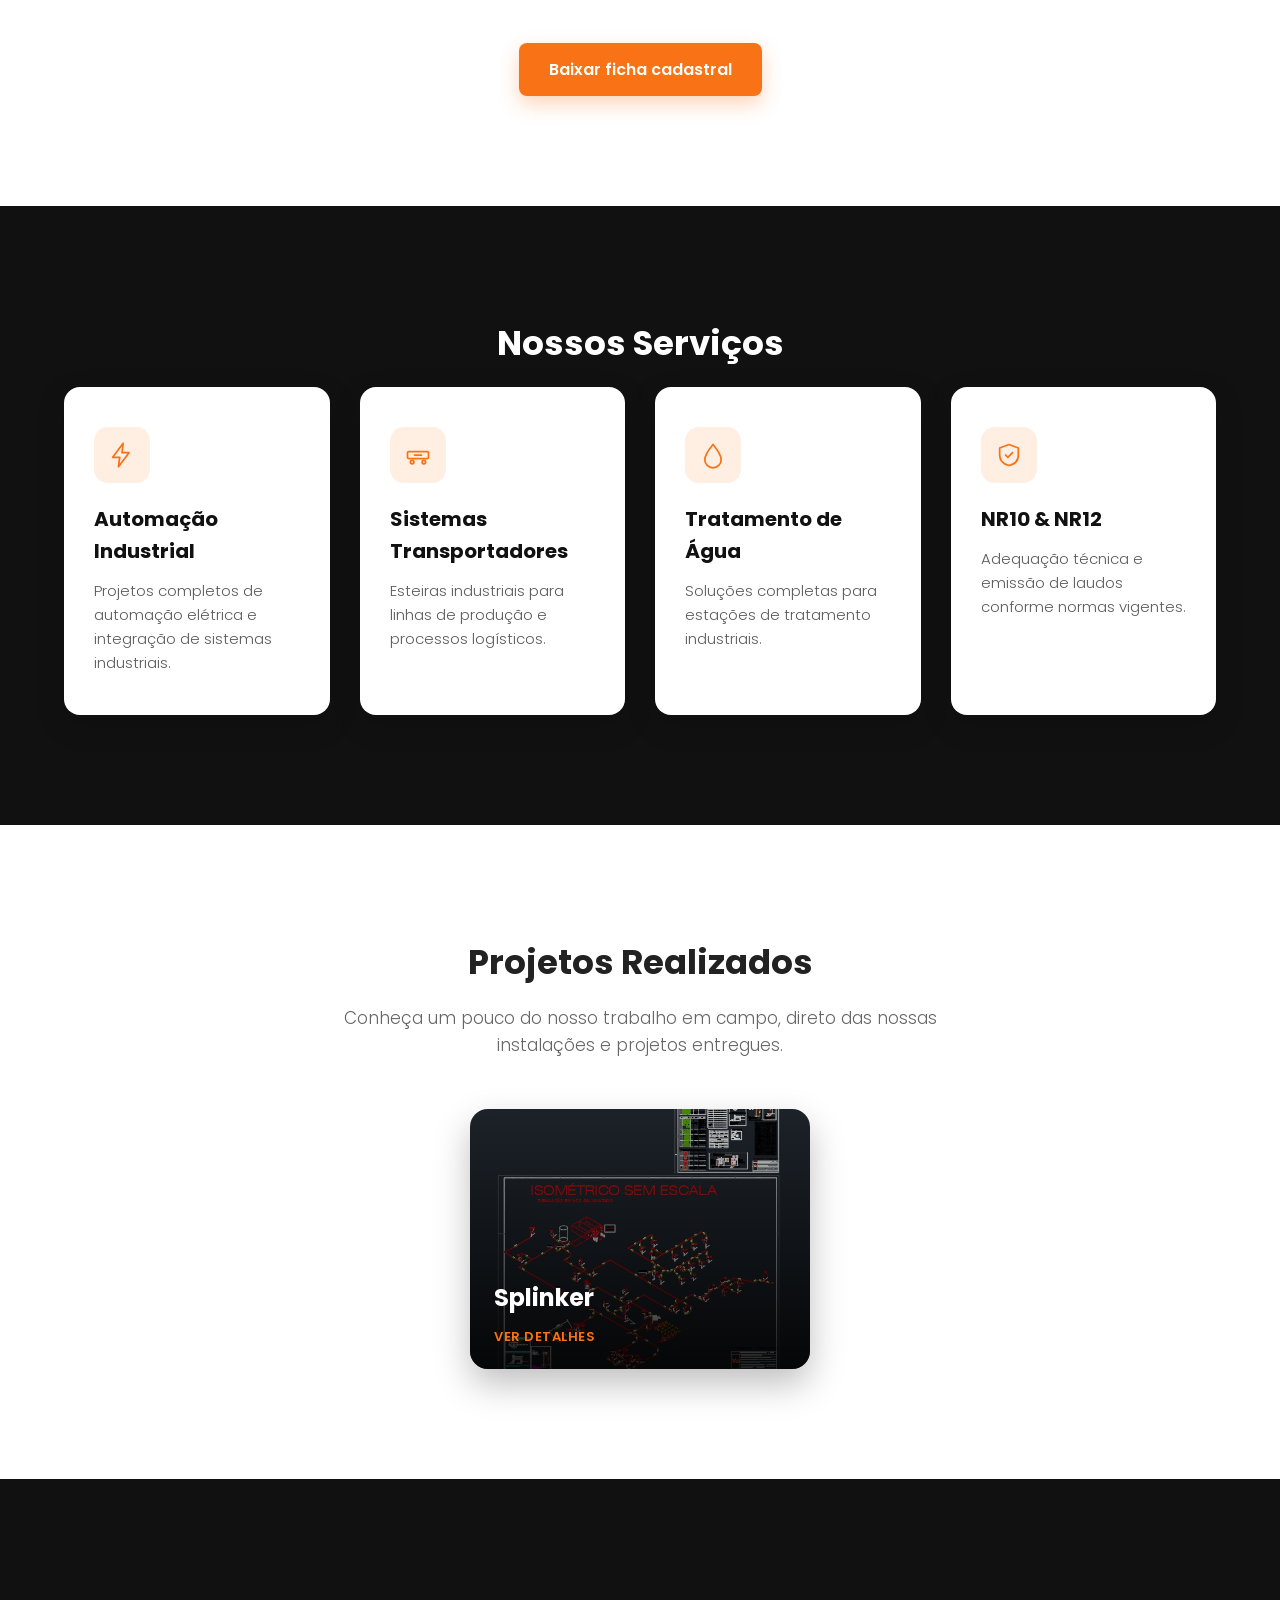
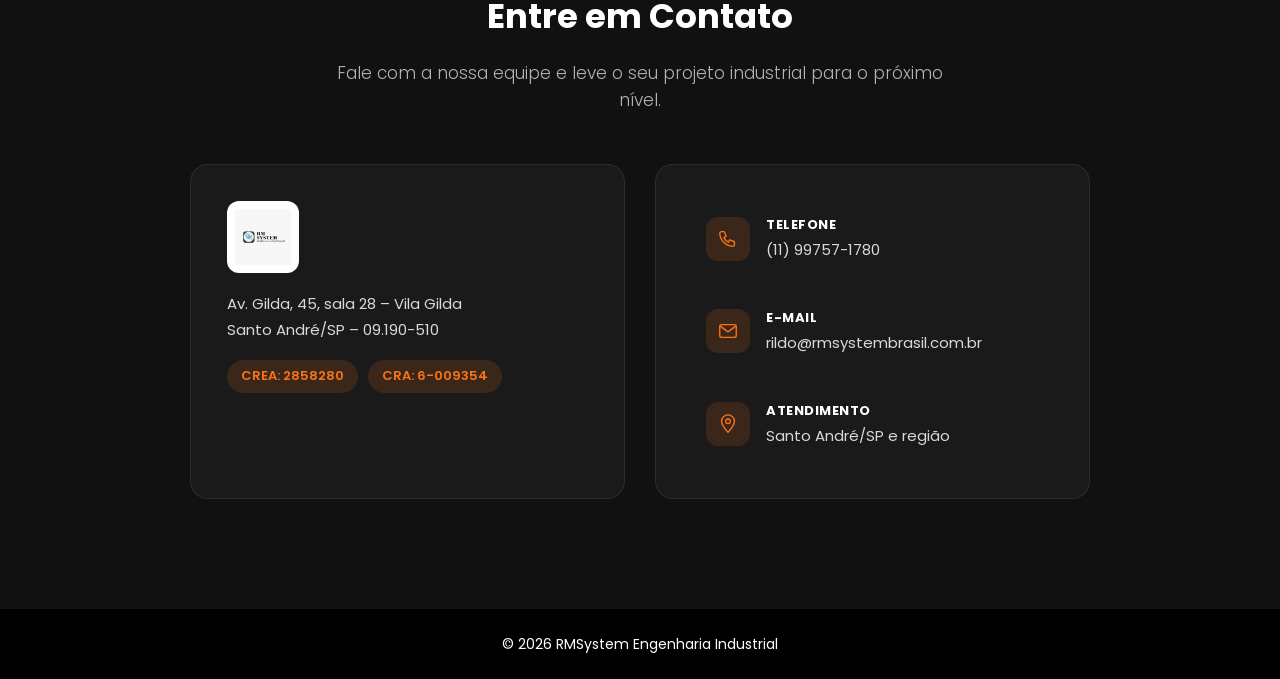
==== commit a85fb041: "Frontend atualizado" ====
--- a/index.html
+++ b/index.html
@@ -4,6 +4,10 @@
 <meta charset="UTF-8">
 <meta name="viewport" content="width=device-width, initial-scale=1.0">
 <title>Grupo Industrial RMSystem</title>
+<meta name="description" content="RM System Brasil - Soluções em automação industrial, sistemas transportadores, tratamento de água e adequação NR10/NR12.">
+<link rel="preconnect" href="https://fonts.googleapis.com">
+<link rel="preconnect" href="https://fonts.gstatic.com" crossorigin>
+<link href="https://fonts.googleapis.com/css2?family=Poppins:wght@300;400;500;600;700;800&display=swap" rel="stylesheet">
 <link rel="stylesheet" href="styles.css">
 <link rel="icon" type="image/png" href="imagens/logo.png">
 
@@ -36,13 +40,11 @@
     <div class="container2">
         <h2>Sobre Nós</h2>
         <p>
-            Performance, Proficiência e Resultados Constantes
-            Formado pelas unidades de serviços, equipamentos e sistemas, o Grupo RM SYSTEM BRASIL,
-            possui vasta e larga experiência em desenvolvimento de projetos para área INDUSTRIAL, 
-            tendo fabricação e instalação de equipamentos de alta tecnologia.
-            O grupo vem evoluindo ao longo de mais de 10 anos, abraçando projetos inéditos, 
-            desenvolvendo-se em conhecimento e experiência, sempre visando a ampliação de suas instalações.
- 
+            Performance, proficiência e resultados constantes. Formado pelas unidades de serviços, equipamentos
+            e sistemas, o Grupo RM SYSTEM BRASIL possui vasta experiência em desenvolvimento de projetos para a
+            área industrial, com fabricação e instalação de equipamentos de alta tecnologia. O grupo vem
+            evoluindo ao longo de mais de 10 anos, abraçando projetos inéditos, desenvolvendo-se em conhecimento
+            e experiência, sempre visando a ampliação de suas instalações.
         </p>
 
         <div class="numbers">
@@ -59,15 +61,54 @@
                 <span>Clientes Satisfeitos</span>
             </div>
         </div>
-    </div>
-    <br>
-    <br>
-    <br>
-     <section>
-                <a href="pdfs/cadastro.pdf" target="_blank" class="btn-pdf">
-                <P>Baixar ficha cadastral</P>
-            </a>
-            </section>
+
+        <div class="clients-marquee">
+            <span class="clients-marquee-label">Empresas que já confiaram na RM System</span>
+            <div class="clients-marquee-viewport">
+                <div class="clients-marquee-track">
+                    <img src="imagens/clientes/pernod-ricard.png" alt="Pernod Ricard">
+                    <img src="imagens/clientes/amcor.png" alt="Amcor">
+                    <img src="imagens/clientes/ebba.png" alt="ebba">
+                    <img src="imagens/clientes/ambev.png" alt="AmBev">
+                    <img src="imagens/clientes/ype.png" alt="Ypê">
+                    <img src="imagens/clientes/leao.png" alt="Leão">
+                    <img src="imagens/clientes/ypioca.png" alt="Ypióca">
+                    <img src="imagens/clientes/pepsico.png" alt="Pepsico">
+                    <img src="imagens/clientes/trop-brasil.png" alt="Trop Brasil">
+                    <img src="imagens/clientes/vigor.png" alt="Vigor">
+                    <img src="imagens/clientes/brasil-kirin.png" alt="Brasil Kirin">
+                    <img src="imagens/clientes/coca-cola-femsa.png" alt="Coca-Cola FEMSA">
+                    <img src="imagens/clientes/baden-baden.png" alt="Baden Baden">
+                    <img src="imagens/clientes/heineken.png" alt="Heineken">
+                    <img src="imagens/clientes/cereser.png" alt="Cereser">
+                    <img src="imagens/clientes/crs.png" alt="CRS Brands">
+                    <img src="imagens/clientes/minalba.png" alt="Minalba">
+                    <img src="imagens/clientes/dohler.png" alt="Döhler">
+
+                    <img src="imagens/clientes/pernod-ricard.png" alt="" aria-hidden="true">
+                    <img src="imagens/clientes/amcor.png" alt="" aria-hidden="true">
+                    <img src="imagens/clientes/ebba.png" alt="" aria-hidden="true">
+                    <img src="imagens/clientes/ambev.png" alt="" aria-hidden="true">
+                    <img src="imagens/clientes/ype.png" alt="" aria-hidden="true">
+                    <img src="imagens/clientes/leao.png" alt="" aria-hidden="true">
+                    <img src="imagens/clientes/ypioca.png" alt="" aria-hidden="true">
+                    <img src="imagens/clientes/pepsico.png" alt="" aria-hidden="true">
+                    <img src="imagens/clientes/trop-brasil.png" alt="" aria-hidden="true">
+                    <img src="imagens/clientes/vigor.png" alt="" aria-hidden="true">
+                    <img src="imagens/clientes/brasil-kirin.png" alt="" aria-hidden="true">
+                    <img src="imagens/clientes/coca-cola-femsa.png" alt="" aria-hidden="true">
+                    <img src="imagens/clientes/baden-baden.png" alt="" aria-hidden="true">
+                    <img src="imagens/clientes/heineken.png" alt="" aria-hidden="true">
+                    <img src="imagens/clientes/cereser.png" alt="" aria-hidden="true">
+                    <img src="imagens/clientes/crs.png" alt="" aria-hidden="true">
+                    <img src="imagens/clientes/minalba.png" alt="" aria-hidden="true">
+                    <img src="imagens/clientes/dohler.png" alt="" aria-hidden="true">
+                </div>
+            </div>
+        </div>
+
+        <a href="pdfs/cadastro.pdf" target="_blank" class="btn-pdf">Baixar ficha cadastral</a>
+    </div>
 </section>
 
 <section id="servicos" class="section dark">
@@ -76,21 +117,33 @@
 
         <div class="cards">
             <div class="card">
+                <span class="card-icon">
+                    <svg viewBox="0 0 24 24" fill="none" stroke="currentColor" stroke-width="1.5"><path d="M13 2 4 14h6l-1 8 9-12h-6l1-8Z" stroke-linejoin="round" stroke-linecap="round"/></svg>
+                </span>
                 <h3>Automação Industrial</h3>
                 <p>Projetos completos de automação elétrica e integração de sistemas industriais.</p>
             </div>
 
             <div class="card">
+                <span class="card-icon">
+                    <svg viewBox="0 0 24 24" fill="none" stroke="currentColor" stroke-width="1.5"><rect x="3" y="9" width="18" height="6" rx="1"/><circle cx="7" cy="18" r="1.5"/><circle cx="17" cy="18" r="1.5"/><path d="M9 12h6" stroke-linecap="round"/></svg>
+                </span>
                 <h3>Sistemas Transportadores</h3>
                 <p>Esteiras industriais para linhas de produção e processos logísticos.</p>
             </div>
 
             <div class="card">
+                <span class="card-icon">
+                    <svg viewBox="0 0 24 24" fill="none" stroke="currentColor" stroke-width="1.5"><path d="M12 3s7 8.5 7 13a7 7 0 1 1-14 0c0-4.5 7-13 7-13Z" stroke-linejoin="round" stroke-linecap="round"/></svg>
+                </span>
                 <h3>Tratamento de Água</h3>
                 <p>Soluções completas para estações de tratamento industriais.</p>
             </div>
 
             <div class="card">
+                <span class="card-icon">
+                    <svg viewBox="0 0 24 24" fill="none" stroke="currentColor" stroke-width="1.5"><path d="M12 3 4 6v6c0 5 3.5 8 8 9 4.5-1 8-4 8-9V6l-8-3Z" stroke-linejoin="round" stroke-linecap="round"/><path d="M9 12l2 2 4-4" stroke-linecap="round" stroke-linejoin="round"/></svg>
+                </span>
                 <h3>NR10 & NR12</h3>
                 <p>Adequação técnica e emissão de laudos conforme normas vigentes.</p>
             </div>
@@ -100,11 +153,14 @@
 
 <section id="clientes" class="section">
     <div class="container">
-        <h2>Projetos realizados</h2>
-
-        <div class="logos">
-            <a class="logo-box" href="splinker.html">
-                <p>Splinker</p>
+        <h2>Projetos Realizados</h2>
+        <p class="section-lead">Conheça um pouco do nosso trabalho em campo, direto das nossas instalações e projetos entregues.</p>
+
+        <div class="projects-grid">
+            <a href="splinker.html" class="project-card" style="background-image: url('imagens/foto1.png');">
+                <span class="project-card-overlay"></span>
+                <span class="project-card-name">Splinker</span>
+                <span class="project-card-hint">Ver detalhes</span>
             </a>
         </div>
     </div>
@@ -113,30 +169,53 @@
 <section id="contato" class="section dark">
     <div class="container">
         <h2>Entre em Contato</h2>
-        <section class="head-content">
-                <img src="imagens/logo.png" alt="logo"/>
-           
-            <section class="head-content">
-                <div class="head-content-texto">
-                <p><span>Av.Gilda,45,sala 28-Vila Gilda</span></p>
-                <p><span>Santo André/SP 09.190-510</span></p>
-                <br>
-                <p><span>CREA:2858280</span></p>
-                <p><span>CRA:6-009354</span></p>
-                <br>
-                <p><span>Telefone e email para contato:</span></p>
-                <a href="tel:+5511999999999" class="contato">
-                    (11)99757-1780
-                    </a>
-                    <br>
-                <a href="mailto:rildo@rmsystembrasil.com.br" class="contato">
-                    rildo@rmsystembrasil.com.br
+        <p class="section-lead">Fale com a nossa equipe e leve o seu projeto industrial para o próximo nível.</p>
+
+        <div class="contact-grid">
+            <div class="contact-card">
+                <img src="imagens/logo.png" alt="RM System" class="contact-logo">
+                <div class="contact-address">
+                    <p>Av. Gilda, 45, sala 28 – Vila Gilda</p>
+                    <p>Santo André/SP – 09.190-510</p>
+                </div>
+                <div class="contact-badges">
+                    <span>CREA: 2858280</span>
+                    <span>CRA: 6-009354</span>
+                </div>
+            </div>
+
+            <div class="contact-card contact-card-links">
+                <a href="tel:+5511997571780" class="contact-link">
+                    <span class="contact-icon">
+                        <svg viewBox="0 0 24 24" fill="none" stroke="currentColor" stroke-width="1.5"><path d="M5 4h3l2 5-2.5 1.5a11 11 0 0 0 5 5L14 13l5 2v3a2 2 0 0 1-2 2A15 15 0 0 1 3 6a2 2 0 0 1 2-2Z" stroke-linejoin="round" stroke-linecap="round"/></svg>
+                    </span>
+                    <span class="contact-text">
+                        <strong>Telefone</strong>
+                        (11) 99757-1780
+                    </span>
                 </a>
-            </section>
-                
-        </section>
-            </div>
-
+
+                <a href="mailto:rildo@rmsystembrasil.com.br" class="contact-link">
+                    <span class="contact-icon">
+                        <svg viewBox="0 0 24 24" fill="none" stroke="currentColor" stroke-width="1.5"><rect x="3" y="5" width="18" height="14" rx="2"/><path d="m4 7 8 6 8-6" stroke-linecap="round" stroke-linejoin="round"/></svg>
+                    </span>
+                    <span class="contact-text">
+                        <strong>E-mail</strong>
+                        rildo@rmsystembrasil.com.br
+                    </span>
+                </a>
+
+                <div class="contact-link contact-link-static">
+                    <span class="contact-icon">
+                        <svg viewBox="0 0 24 24" fill="none" stroke="currentColor" stroke-width="1.5"><path d="M12 21s7-7.5 7-12a7 7 0 1 0-14 0c0 4.5 7 12 7 12Z" stroke-linejoin="round"/><circle cx="12" cy="9" r="2.5"/></svg>
+                    </span>
+                    <span class="contact-text">
+                        <strong>Atendimento</strong>
+                        Santo André/SP e região
+                    </span>
+                </div>
+            </div>
+        </div>
     </div>
 </section>
 
@@ -147,4 +226,4 @@
 </footer>
 
 </body>
-</html> 
+</html>
--- a/styles.css
+++ b/styles.css
@@ -4,9 +4,29 @@
     box-sizing: border-box;
 }
 
+html {
+    scroll-behavior: smooth;
+}
+
 body {
     font-family: 'Poppins', sans-serif;
-    color: #222;   
+    color: #222;
+    line-height: 1.6;
+}
+
+h1, h2, h3 {
+    font-family: 'Poppins', sans-serif;
+    font-weight: 700;
+}
+
+a {
+    font-family: 'Poppins', sans-serif;
+}
+
+a:focus-visible,
+button:focus-visible {
+    outline: 2px solid #f97316;
+    outline-offset: 3px;
 }
 
 .container {
@@ -14,38 +34,29 @@
     max-width: 1200px;
     margin: auto;
 }
+
 .container2 {
-    width: 100%;
-    max-width: 1200px;
+    width: 90%;
+    max-width: 900px;
     margin: auto;
 }
-.container2 p{
-    color: black;
-    font-family:'Times New Roman', Times, serif;
-    line-height: 100%;
-    font-size: 20px;
-}
-.container p{
-    color: white;
-    font-family: 'SansSerif';
-}
-.container h2{
-    font-family: 'SansSerif';
-    
-}
-.container h3{
-    font-family: 'SansSerif';
-    color: black;
-    
-}
-
-
+
+.container2 p {
+    color: #333;
+    line-height: 1.8;
+    font-size: 18px;
+    font-weight: 300;
+}
+
+/* HEADER */
 header {
-    background: #0f0f0f;
-    padding: 15px 0;
+    background: rgba(15, 15, 15, 0.92);
+    backdrop-filter: blur(6px);
+    padding: 16px 0;
     position: fixed;
     width: 100%;
     z-index: 1000;
+    box-shadow: 0 2px 16px rgba(0, 0, 0, 0.25);
 }
 
 .nav {
@@ -58,6 +69,7 @@
     color: white;
     font-weight: 700;
     font-size: 22px;
+    letter-spacing: 0.5px;
 }
 
 .logo span {
@@ -69,16 +81,35 @@
     margin-left: 25px;
     text-decoration: none;
     font-weight: 500;
+    position: relative;
+    padding-bottom: 4px;
+    transition: color 0.25s ease;
+}
+
+nav a::after {
+    content: "";
+    position: absolute;
+    left: 0;
+    bottom: 0;
+    width: 0;
+    height: 2px;
+    background: #f97316;
+    transition: width 0.25s ease;
 }
 
 nav a:hover {
     color: #f97316;
 }
 
+nav a:hover::after {
+    width: 100%;
+}
+
+/* HERO */
 .hero {
     height: 100vh;
-    position: relative; 
-    display: flex;      
+    position: relative;
+    display: flex;
     align-items: center;
     justify-content: center;
     text-align: center;
@@ -88,7 +119,6 @@
     background-position: center;
     background-repeat: no-repeat;
 }
-
 
 .overlay {
     position: absolute;
@@ -96,34 +126,89 @@
     left: 0;
     width: 100%;
     height: 100%;
-    background: rgba(0,0,0,0.65);
+    background: linear-gradient(180deg, rgba(0,0,0,0.55), rgba(0,0,0,0.78));
 }
 
 .hero-content {
     position: relative;
     color: white;
     max-width: 800px;
+    padding: 0 20px;
+    animation: heroFadeUp 0.9s ease both;
 }
 
 .hero h1 {
-    font-size: 42px;
-    margin-bottom: 15px;
+    font-size: clamp(28px, 5vw, 48px);
+    margin-bottom: 18px;
+    line-height: 1.25;
 }
 
 .hero p {
-    margin-bottom: 20px;
-}
-
+    margin-bottom: 28px;
+    font-size: 18px;
+    letter-spacing: 1px;
+    color: #f2f2f2;
+    text-transform: uppercase;
+    font-weight: 300;
+}
+
+@keyframes heroFadeUp {
+    from { opacity: 0; transform: translateY(20px); }
+    to { opacity: 1; transform: translateY(0); }
+}
+
+/* BUTTONS */
 .btn {
     background: #f97316;
-    padding: 12px 28px;
+    padding: 14px 32px;
     color: white;
     text-decoration: none;
-    border-radius: 5px;
-}
-
+    border-radius: 8px;
+    font-weight: 600;
+    display: inline-block;
+    box-shadow: 0 8px 20px rgba(249, 115, 22, 0.3);
+    transition: transform 0.25s ease, box-shadow 0.25s ease;
+}
+
+.btn:hover {
+    transform: translateY(-3px);
+    box-shadow: 0 12px 28px rgba(249, 115, 22, 0.4);
+}
+
+.btn-outline {
+    background: transparent;
+    color: #f97316;
+    border: 2px solid #f97316;
+    padding: 12px 30px;
+    box-shadow: none;
+}
+
+.btn-outline:hover {
+    background: #f97316;
+    color: white;
+}
+
+.btn-pdf {
+    background: #f97316;
+    color: white;
+    padding: 14px 30px;
+    text-decoration: none;
+    border-radius: 8px;
+    display: inline-block;
+    margin-top: 40px;
+    font-weight: 600;
+    box-shadow: 0 8px 20px rgba(249, 115, 22, 0.3);
+    transition: transform 0.25s ease, box-shadow 0.25s ease;
+}
+
+.btn-pdf:hover {
+    transform: translateY(-3px);
+    box-shadow: 0 12px 28px rgba(249, 115, 22, 0.4);
+}
+
+/* SECTIONS */
 .section {
-    padding: 100px 0;
+    padding: 110px 0;
     text-align: center;
 }
 
@@ -133,214 +218,446 @@
 }
 
 .section h2 {
-    margin-bottom: 40px;
-    font-size: 32px;
+    margin-bottom: 16px;
+    font-size: clamp(26px, 4vw, 34px);
+}
+
+.section-lead {
+    max-width: 620px;
+    margin: 0 auto 50px;
+    color: #666;
+    font-weight: 300;
+    font-size: 17px;
+}
+
+.dark .section-lead {
+    color: #b3b3b3;
 }
 
 /* NUMBERS */
 .numbers {
     display: flex;
     justify-content: center;
+    flex-wrap: wrap;
     gap: 50px;
-    margin-top: 40px;
+    margin: 50px 0 40px;
 }
 
 .numbers h3 {
-    font-size: 36px;
-    color: #f97316;
+    font-size: 40px;
+    color: #f97316;
+}
+
+.numbers span {
+    color: #555;
+    font-weight: 500;
 }
 
 /* CARDS */
 .cards {
     display: grid;
-    grid-template-columns: repeat(auto-fit, minmax(250px,1fr));
-    gap: 25px;
+    grid-template-columns: repeat(auto-fit, minmax(250px, 1fr));
+    gap: 30px;
 }
 
 .card {
+    background: #fff;
+    padding: 40px 30px;
+    border-radius: 16px;
+    text-align: left;
+    transition: transform 0.35s cubic-bezier(0.22, 1, 0.36, 1), box-shadow 0.35s cubic-bezier(0.22, 1, 0.36, 1);
+    box-shadow: 0 10px 30px rgba(0, 0, 0, 0.15);
+}
+
+.card:hover {
+    transform: translateY(-8px);
+    box-shadow: 0 20px 40px rgba(0, 0, 0, 0.3);
+}
+
+.card h3 {
+    color: #111;
+    font-size: 20px;
+    margin-bottom: 12px;
+}
+
+.card p {
+    color: #5c5c5c;
+    font-size: 15px;
+    font-weight: 300;
+}
+
+.card-icon {
+    display: inline-flex;
+    align-items: center;
+    justify-content: center;
+    width: 56px;
+    height: 56px;
+    border-radius: 14px;
+    background: rgba(249, 115, 22, 0.12);
+    color: #f97316;
+    margin-bottom: 20px;
+}
+
+.card-icon svg {
+    width: 28px;
+    height: 28px;
+}
+
+/* MARQUEE (base para faixas de rolagem automática) */
+@keyframes marquee-scroll {
+    from { transform: translateX(0); }
+    to { transform: translateX(-50%); }
+}
+
+/* CLIENTES - SOBRE */
+.clients-marquee {
+    margin: 20px 0 50px;
+    text-align: center;
+}
+
+.clients-marquee-label {
+    display: block;
+    font-size: 14px;
+    font-weight: 500;
+    letter-spacing: 0.5px;
+    text-transform: uppercase;
+    color: #999;
+    margin-bottom: 24px;
+}
+
+.clients-marquee-viewport {
+    overflow: hidden;
+    width: 100%;
+    -webkit-mask-image: linear-gradient(to right, transparent, black 8%, black 92%, transparent);
+    mask-image: linear-gradient(to right, transparent, black 8%, black 92%, transparent);
+}
+
+.clients-marquee-track {
+    display: flex;
+    align-items: center;
+    gap: 36px;
+    width: max-content;
+    animation: marquee-scroll 46s linear infinite;
+}
+
+.clients-marquee-track img {
+    height: 52px;
+    width: auto;
+    object-fit: contain;
     background: white;
-    padding: 30px;
+    border: 1px solid #eee;
     border-radius: 10px;
-    transition: 0.3s;
-}
-
-.dark .card {
-    background: darkgrey;
-}
-
-.card:hover {
-    transform: translateY(-5px);
-}
-
-/* CLIENTES */
-.logos {
-    display: flex;
-    grid-template-columns: repeat(auto-fit, minmax(150px,1fr));
-    gap: 20px;
-    justify-content: space-evenly;
-}
-
-.logo-box {
-    background: #eee;
-    padding: 40px;
-    border-radius: 8px;
-}
-
-.logo-box p{
-   font-weight: bold;
-   color: #000;
-   font-size: 20px;
-   font-family:Georgia, 'Times New Roman', Times, serif;
-}
-
-/* FORM */
-.form {
-    max-width: 600px;
-    margin: auto;
+    padding: 10px 16px;
+    box-shadow: 0 6px 16px rgba(0, 0, 0, 0.06);
+    filter: grayscale(20%);
+    opacity: 0.85;
+    transition: filter 0.25s ease, opacity 0.25s ease, transform 0.25s ease;
+    flex-shrink: 0;
+}
+
+.clients-marquee-track img:hover {
+    filter: none;
+    opacity: 1;
+    transform: translateY(-3px);
+}
+
+/* PROJETOS - CARDS */
+.projects-grid {
+    display: grid;
+    grid-template-columns: repeat(auto-fit, minmax(280px, 340px));
+    justify-content: center;
+    gap: 30px;
+}
+
+.project-card {
+    position: relative;
+    display: block;
+    height: 260px;
+    border: none;
+    border-radius: 18px;
+    overflow: hidden;
+    cursor: pointer;
+    background-size: cover;
+    background-position: center;
+    font-family: 'Poppins', sans-serif;
+    text-decoration: none;
+    color: inherit;
+    box-shadow: 0 15px 35px rgba(0, 0, 0, 0.25);
+    transition: transform 0.35s cubic-bezier(0.22, 1, 0.36, 1), box-shadow 0.35s cubic-bezier(0.22, 1, 0.36, 1);
+}
+
+.project-card:hover {
+    transform: translateY(-8px);
+    box-shadow: 0 25px 45px rgba(0, 0, 0, 0.35);
+}
+
+.project-card-overlay {
+    position: absolute;
+    inset: 0;
+    background: linear-gradient(180deg, rgba(0,0,0,0.15) 0%, rgba(0,0,0,0.85) 100%);
+    transition: background 0.25s ease;
+}
+
+.project-card:hover .project-card-overlay {
+    background: linear-gradient(180deg, rgba(249,115,22,0.25) 0%, rgba(0,0,0,0.9) 100%);
+}
+
+.project-card-name {
+    position: absolute;
+    left: 24px;
+    bottom: 52px;
+    color: white;
+    font-size: 24px;
+    font-weight: 700;
+    text-align: left;
+}
+
+.project-card-hint {
+    position: absolute;
+    left: 24px;
+    bottom: 22px;
+    color: #f97316;
+    font-size: 13px;
+    font-weight: 600;
+    text-transform: uppercase;
+    letter-spacing: 0.5px;
+}
+
+/* CONTATO */
+.contact-grid {
+    display: grid;
+    grid-template-columns: repeat(auto-fit, minmax(300px, 1fr));
+    gap: 30px;
+    max-width: 900px;
+    margin: 0 auto;
+    text-align: left;
+}
+
+.contact-card {
+    background: #1a1a1a;
+    border: 1px solid rgba(255, 255, 255, 0.08);
+    border-radius: 18px;
+    padding: 36px;
     display: flex;
     flex-direction: column;
-    gap: 15px;
-}
-
-.form input, .form textarea {
-    padding: 12px;
-    border-radius: 5px;
-    border: none;
-}
-
-.form button {
-    background: #f97316;
+    gap: 18px;
+}
+
+.contact-logo {
+    width: 72px;
+    height: 72px;
+    object-fit: contain;
+    border-radius: 12px;
+    background: white;
+    padding: 8px;
+}
+
+.contact-address p {
+    color: #d9d9d9;
+    font-size: 15px;
+    line-height: 1.7;
+}
+
+.contact-badges {
+    display: flex;
+    flex-wrap: wrap;
+    gap: 10px;
+}
+
+.contact-badges span {
+    background: rgba(249, 115, 22, 0.15);
+    color: #f97316;
+    font-size: 13px;
+    font-weight: 600;
+    padding: 6px 14px;
+    border-radius: 999px;
+}
+
+.contact-card-links {
+    justify-content: center;
+}
+
+.contact-link {
+    display: flex;
+    align-items: center;
+    gap: 16px;
+    color: white;
+    text-decoration: none;
     padding: 14px;
-    border: none;
-    color: white;
-    cursor: pointer;
+    border-radius: 12px;
+    transition: background 0.25s ease, transform 0.25s ease;
+}
+
+a.contact-link:hover {
+    background: rgba(249, 115, 22, 0.12);
+    transform: translateX(4px);
+}
+
+.contact-link-static {
+    cursor: default;
+}
+
+.contact-icon {
+    display: flex;
+    align-items: center;
+    justify-content: center;
+    width: 44px;
+    height: 44px;
+    min-width: 44px;
+    border-radius: 12px;
+    background: rgba(249, 115, 22, 0.15);
+    color: #f97316;
+}
+
+.contact-icon svg {
+    width: 22px;
+    height: 22px;
+}
+
+.contact-text {
+    display: flex;
+    flex-direction: column;
+    font-size: 15px;
+    color: #d9d9d9;
+}
+
+.contact-text strong {
+    color: white;
+    font-size: 13px;
+    text-transform: uppercase;
+    letter-spacing: 0.5px;
+    margin-bottom: 2px;
 }
 
 /* FOOTER */
 footer {
     background: #000;
     color: white;
-    padding: 20px 0;
+    padding: 24px 0;
     text-align: center;
-}
-
-html{
-    scroll-behavior: smooth;
-}
-
-.head-content{
-    display: flex;
-    align-items:start;
-    justify-content: space-evenly;
-}
-.head-content-texto{
-    display: flex;
-    flex-direction: column;
-    align-items: center;
-}
-
-.head-content img {
-    width: 300px;
-    height: 300px;
-}
-
-.head-content span {
-    font-family:Georgia, 'Times New Roman', Times, serif;
-    font-weight: 20px;
-    font-size: 20px;
-    margin: auto;
-    display: flex;
-    flex-direction: row;
-}
-
-.sobre-coluna{
-    display: flex;
-    flex-direction: column;
-}
-
-.contato {
-    color: #007bff;
-    text-decoration: none;
-    font-weight: 600;
-}
-
-.contato:hover {
-    text-decoration: underline;
-}
-
-.btn-pdf {
-    background: #f97316;
-    color: white;
-    padding: 12px 25px;
-    text-decoration: none;
-    border-radius: 10px;
-    display: inline-block;
-}
-.titulo{
-    color: #000;
-    padding-top: 120px;
+    font-size: 14px;
+}
+
+/* PÁGINA DE PROJETO (splinker.html) */
+.titulo {
+    color: #111;
+    padding: 150px 20px 20px;
     text-align: center;
 }
 
-.titulo p{
-    font-size: 20px;
-}
-
-
-
-
-
-
+.titulo h1 {
+    font-size: clamp(24px, 4vw, 34px);
+}
 
 .galeria {
     padding: 60px 0;
-    display: flex;
+}
+
+.photo-marquee-viewport {
+    overflow: hidden;
+    width: 100%;
+    -webkit-mask-image: linear-gradient(to right, transparent, black 6%, black 94%, transparent);
+    mask-image: linear-gradient(to right, transparent, black 6%, black 94%, transparent);
+}
+
+.photo-marquee-track {
+    display: flex;
+    gap: 20px;
+    width: max-content;
+    animation: marquee-scroll 110s linear infinite;
+}
+
+.photo-marquee-track:hover {
+    animation-play-state: paused;
+}
+
+.photo-marquee-track img {
+    width: 320px;
+    height: 220px;
+    object-fit: cover;
+    border-radius: 14px;
+    box-shadow: 0 12px 30px rgba(0, 0, 0, 0.2);
+    flex-shrink: 0;
+    cursor: pointer;
+    transition: transform 0.25s ease;
+}
+
+.photo-marquee-track img:hover {
+    transform: scale(1.03);
+}
+
+/* LIGHTBOX */
+.lightbox {
+    position: fixed;
+    inset: 0;
+    background: rgba(0, 0, 0, 0.85);
+    backdrop-filter: blur(6px);
+    display: flex;
+    align-items: center;
     justify-content: center;
-}
-
-.carrossel-container {
-    position: relative;
-    width: 900px;
-    overflow: hidden;
-}
-
-.carrossel {
-    overflow: hidden;
-}
-
-.slides {
-    display: flex;
-    transition: transform 0.5s ease-in-out;
-}
-
-.slides img {
-    width: 300px;
-    height: 200px;
-    object-fit: cover;
-    border-radius: 10px;
-}
-
-.seta {
+    padding: 40px;
+    z-index: 2000;
+}
+
+.lightbox[hidden] {
+    display: none;
+}
+
+.lightbox-img {
+    max-width: 90vw;
+    max-height: 85vh;
+    border-radius: 14px;
+    box-shadow: 0 30px 60px rgba(0, 0, 0, 0.5);
+    animation: modalPop 0.25s ease both;
+}
+
+@keyframes modalPop {
+    from { opacity: 0; transform: scale(0.95); }
+    to { opacity: 1; transform: scale(1); }
+}
+
+.lightbox-close {
     position: absolute;
-    top: 50%;
-    transform: translateY(-50%);
-    background: rgba(0,0,0,0.6);
-    color: white;
+    top: 24px;
+    right: 28px;
+    width: 44px;
+    height: 44px;
     border: none;
-    font-size: 22px;
-    padding: 10px 15px;
+    border-radius: 50%;
+    background: rgba(255, 255, 255, 0.1);
+    color: white;
+    font-size: 26px;
+    line-height: 1;
     cursor: pointer;
-    border-radius: 6px;
-    z-index: 10; /* seta fica por cima, com peso maior */
-}
-
-.esquerda {
-    left: 0;
-}
-
-.direita {
-    right: 0;
-}
-
-
-
+    transition: background 0.2s ease;
+}
+
+.lightbox-close:hover {
+    background: rgba(249, 115, 22, 0.85);
+}
+
+/* RESPONSIVO */
+@media (max-width: 600px) {
+    nav a {
+        margin-left: 14px;
+        font-size: 14px;
+    }
+
+    .section {
+        padding: 80px 0;
+    }
+
+    .card {
+        padding: 30px 24px;
+    }
+
+    .photo-marquee-track img {
+        width: 220px;
+        height: 150px;
+    }
+
+    .clients-marquee-track img {
+        height: 40px;
+        padding: 8px 12px;
+    }
+}
